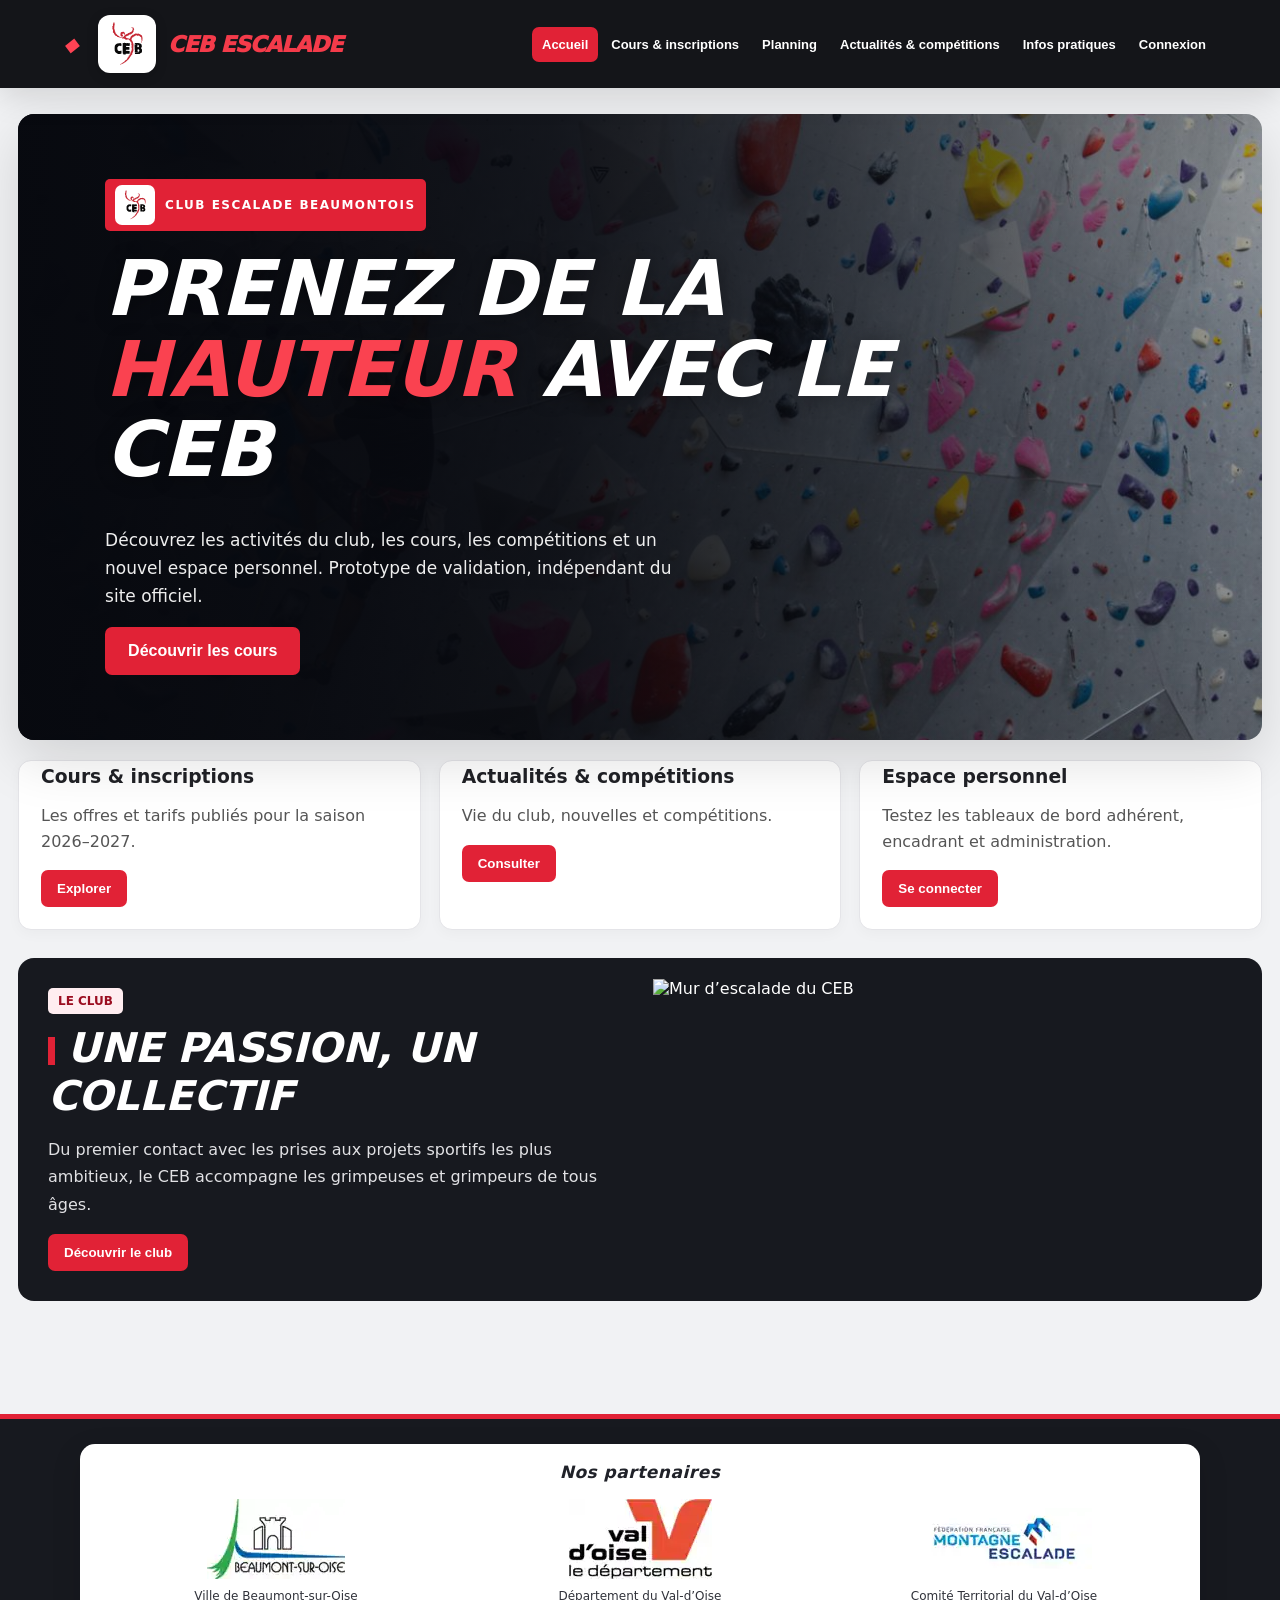
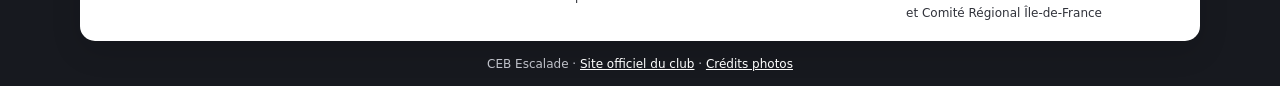
==== index.html @ 86b61305 "Ajouter l'événement vitesse portes ouvertes du 5 décembre aux infos pratiques" ====
<!doctype html><html lang="fr"><head><meta charset="utf-8"><meta name="viewport" content="width=device-width,initial-scale=1"><title>CEB Escalade — Prototype interactif</title><style>
:root{--red:#d51e30;--dark:#15161b;--bg:#f4f4f5}*{box-sizing:border-box}body{margin:0;font:16px system-ui,-apple-system,Arial;color:#202126;background:var(--bg)}header{background:#141519;color:#fff;padding:15px max(18px,5vw);display:flex;align-items:center;justify-content:space-between;gap:15px;flex-wrap:wrap;position:sticky;top:0;z-index:3}.logo{font-size:25px;font-weight:950;font-style:italic}.logo span{color:#f43b4a}nav{display:flex;gap:3px;flex-wrap:wrap}button{cursor:pointer;border:0;background:var(--red);color:white;border-radius:7px;padding:11px 16px;font-weight:700}nav button{background:transparent;font-size:13px;padding:10px}nav button:hover,nav button.on{background:var(--red)}main{max-width:1200px;margin:auto;padding:26px 18px 75px}.page{display:none}.page.on{display:block}.hero{background:linear-gradient(125deg,#101116,#39131b);color:#fff;border-radius:16px;padding:65px 7%}.hero h1{font-size:clamp(36px,6vw,70px);font-style:italic;line-height:1.05;max-width:800px;margin:18px 0}.hero h1 span{color:#fa4250}.hero p{max-width:600px;line-height:1.65}.grid{display:grid;grid-template-columns:repeat(auto-fit,minmax(230px,1fr));gap:18px;margin:20px 0}.card{background:#fff;border-radius:13px;padding:23px;border:1px solid #e4e4e8;box-shadow:0 4px 14px #00000008}.card p{line-height:1.6;color:#555}.card h3{margin:5px 0 10px}h2{font-style:italic;font-size:clamp(27px,4vw,41px)}h2:before{content:"";display:inline-block;width:7px;height:28px;background:var(--red);vertical-align:-3px;margin-right:12px}.tag{display:inline-block;color:#9b0d20;background:#ffedf0;padding:6px 10px;border-radius:5px;font-weight:800;font-size:12px}.muted{color:#666}.notice{padding:15px;background:#fff4df;border-left:4px solid #db9d25;border-radius:5px;margin:15px 0}.layout{display:grid;grid-template-columns:220px 1fr;gap:18px}.side{background:#191a20;color:white;border-radius:12px;padding:18px;display:flex;flex-direction:column;gap:8px}.side button{background:#2c2d35;text-align:left}.side button:hover{background:var(--red)}.stats{display:grid;grid-template-columns:repeat(auto-fit,minmax(150px,1fr));gap:14px}.stats strong{font-size:32px;color:var(--red)}input,select{display:block;width:100%;padding:12px;margin:7px 0 15px;border:1px solid #ccd0d5;border-radius:7px;font:inherit}label{display:block;font-weight:650}.form{max-width:660px}a{color:var(--red)}footer{text-align:center;background:#15161b;color:#ddd;padding:28px}@media(max-width:720px){header{position:static}nav{width:100%;flex-wrap:nowrap;overflow-x:auto}nav button{white-space:nowrap}.layout{grid-template-columns:1fr}.side{flex-direction:row;overflow:auto}.side button{white-space:nowrap}.hero{padding:38px 23px}}</style><link rel="stylesheet" href="styles/planning.css"><style>/* CEB bannière personnalisée fournie par le club */.hero{background-image:linear-gradient(90deg,rgba(7,9,15,.92),rgba(7,9,15,.35)),url("./DD3D0C91-C24D-468C-9713-3EFFDC895E34.jpeg")!important;background-position:center center!important;background-size:cover!important}</style><style id="ceb-photo-identity-2026">
/* Identité photographique validée : photos réelles d'escalade, noir/rouge/blanc */
.hero{background-image:linear-gradient(90deg,rgba(8,9,14,.92),rgba(8,9,14,.20)),url("./DD3D0C91-C24D-468C-9713-3EFFDC895E34.jpeg")!important;background-position:center 46%!important}
#cours,#competition,#agenda,#infos,#connexion,#inscription{position:relative}
#cours::before,#competition::before,#agenda::before,#infos::before,#connexion::before,#inscription::before{content:"";display:block;height:175px;margin:0 0 25px;border-radius:15px;background:linear-gradient(90deg,rgba(8,9,14,.92),rgba(8,9,14,.12)),url("./DD3D0C91-C24D-468C-9713-3EFFDC895E34.jpeg") center 43%/cover;box-shadow:0 8px 22px #0002}
#cours>h2,#competition>h2,#agenda>h2,#infos>h2,#connexion>h2,#inscription>h2{position:absolute;top:37px;left:27px;color:#fff;text-shadow:0 2px 12px #0009;margin:0;z-index:1}
#cours>h2:before,#competition>h2:before,#agenda>h2:before,#infos>h2:before,#connexion>h2:before,#inscription>h2:before{background:#e12236}
.ceb-cover{filter:contrast(1.08) saturate(1.08);object-fit:cover}
#accueil>.grid>.card:nth-child(1) .ceb-cover,#cours .card:nth-child(1) .ceb-cover{object-position:15% 42%}
#accueil>.grid>.card:nth-child(2) .ceb-cover,#cours .card:nth-child(2) .ceb-cover{object-position:55% 30%}
#accueil>.grid>.card:nth-child(3) .ceb-cover,#cours .card:nth-child(3) .ceb-cover{object-position:88% 54%}
#cours .card:nth-child(4) .ceb-cover,#competition .card:nth-child(2) .ceb-cover{object-position:75% 75%}
.ceb-intro img{object-position:35% 40%}
.ceb-photo-strip img:nth-child(1){object-position:10% center}.ceb-photo-strip img:nth-child(2){object-position:55% center}.ceb-photo-strip img:nth-child(3){object-position:95% center}
@media(max-width:720px){#cours::before,#competition::before,#agenda::before,#infos::before,#connexion::before,#inscription::before{height:140px}#cours>h2,#competition>h2,#agenda>h2,#infos>h2,#connexion>h2,#inscription>h2{top:35px;left:15px;font-size:26px}}
</style><meta name="theme-color" content="#d51e30"><meta name="apple-mobile-web-app-capable" content="yes"><meta name="apple-mobile-web-app-status-bar-style" content="black-translucent"><meta name="apple-mobile-web-app-title" content="CEB Escalade"><meta name="mobile-web-app-capable" content="yes"><meta name="application-name" content="CEB Escalade"><link rel="manifest" href="./manifest.webmanifest"><link rel="icon" type="image/svg+xml" href="./assets/ceb-logo-fourni.svg"><link rel="apple-touch-icon" href="./assets/ceb-icon.svg"><style id="ceb-ios-app">body{padding-bottom:env(safe-area-inset-bottom)}header{padding-top:max(15px,env(safe-area-inset-top))}body.ceb-installed header{top:0}@media(max-width:720px){body.ceb-installed header{padding-top:max(12px,env(safe-area-inset-top))}body.ceb-installed nav{scrollbar-width:none}body.ceb-installed main{padding-bottom:max(85px,env(safe-area-inset-bottom))}}.ceb-ios-hint{position:fixed;z-index:50;bottom:max(16px,env(safe-area-inset-bottom));left:14px;right:14px;max-width:450px;margin:auto;background:#15161b;color:#fff;border:1px solid #e12b3e;border-radius:14px;box-shadow:0 12px 40px #0006;padding:14px 44px 14px 16px;font-size:13px;line-height:1.45}.ceb-ios-hint strong{display:block;font-size:15px;margin-bottom:3px}.ceb-ios-hint button{position:absolute;right:8px;top:8px;background:transparent;padding:6px 10px;font-size:18px}</style><link rel="stylesheet" href="./styles/club-cms.css"><style>
/* Frise historique CEB — lisible sur mobile, dans la palette du club */
.ceb-timeline{margin:22px 0 30px;padding:22px 14px;border-radius:18px;background:#fff;border:1px solid #e9e9ed;overflow-x:auto}
.ceb-timeline-track{display:grid;grid-template-columns:repeat(8,minmax(118px,1fr));gap:0;position:relative;min-width:944px;padding:18px 0 8px}
.ceb-timeline-track:before{content:"";position:absolute;top:41px;left:6%;right:6%;height:4px;background:linear-gradient(90deg,#df263d,#f18731,#f0bd24,#448ac8);border-radius:4px}
.ceb-milestone{text-align:center;position:relative;padding:0 8px;min-width:0}
.ceb-dot{display:block;width:48px;height:48px;margin:0 auto 15px;border-radius:50%;background:#df263d;border:11px solid #fff;box-shadow:0 0 0 4px #df263d;position:relative;z-index:1}
.ceb-milestone:nth-child(2) .ceb-dot{background:#f18731;box-shadow:0 0 0 4px #f18731}
.ceb-milestone:nth-child(3) .ceb-dot{background:#999;box-shadow:0 0 0 4px #999}
.ceb-milestone:nth-child(4) .ceb-dot{background:#478dc9;box-shadow:0 0 0 4px #478dc9}
.ceb-milestone:nth-child(5) .ceb-dot{background:#efba20;box-shadow:0 0 0 4px #efba20}
.ceb-milestone:nth-child(6) .ceb-dot{background:#426cbd;box-shadow:0 0 0 4px #426cbd}
.ceb-milestone:nth-child(7) .ceb-dot{background:#70a94b;box-shadow:0 0 0 4px #70a94b}
.ceb-milestone:nth-child(8) .ceb-dot{background:#478dc9;box-shadow:0 0 0 4px #478dc9}
.ceb-milestone strong{display:block;color:#17191f;font-size:17px;font-weight:850;white-space:nowrap}
.ceb-milestone p{font-size:13px;line-height:1.4;margin:7px 0 0;color:#40424a}
@media(max-width:700px){.ceb-timeline{overflow:visible;padding:18px}.ceb-timeline-track{display:block;min-width:0;padding:0 0 0 5px}.ceb-timeline-track:before{top:15px;bottom:15px;left:23px;right:auto;width:3px;height:auto;background:linear-gradient(#df263d,#478dc9)}.ceb-milestone{display:grid;grid-template-columns:48px 1fr;grid-template-rows:auto auto;text-align:left;column-gap:17px;padding:0 0 18px}.ceb-milestone:last-child{padding-bottom:0}.ceb-dot{grid-row:1/3;width:38px;height:38px;margin:3px 0 0 4px;border-width:9px}.ceb-milestone strong{font-size:17px}.ceb-milestone p{font-size:14px;margin:3px 0 0}}
</style><style id="ceb-official-logo">.ceb-brand{display:flex;align-items:center;gap:12px;font-size:22px;min-width:0}.ceb-brand-mark{display:block;width:58px;height:58px;object-fit:contain;background:#fff;border-radius:12px;padding:4px;box-shadow:0 3px 12px #0003}.ceb-brand-name{white-space:nowrap}.ceb-hero-label{display:inline-flex;align-items:center;gap:10px;vertical-align:middle}.ceb-hero-label img{width:40px;height:40px;object-fit:contain;background:#fff;border-radius:7px;padding:3px}@media(max-width:720px){.ceb-brand{font-size:19px;gap:9px}.ceb-brand-mark{width:46px;height:46px;border-radius:9px}.ceb-hero-label{font-size:11px;max-width:100%;white-space:normal}.ceb-hero-label img{width:34px;height:34px;flex:none}}</style><style id="ceb-infos-coordonnees">.ceb-info-top{display:grid;grid-template-columns:repeat(2,minmax(0,1fr));gap:18px;margin:20px 0 28px}.ceb-info-top .card{min-width:0}.ceb-info-top .card p{overflow-wrap:anywhere}@media(max-width:650px){.ceb-info-top{grid-template-columns:1fr;gap:14px}}</style><style id="ceb-partners-css">.ceb-footer{background:#17191f;color:#fff;padding:25px 18px 15px}.ceb-partners{max-width:1120px;margin:auto;background:#fff;color:#202229;border-radius:15px;padding:18px 22px 20px;box-shadow:0 10px 30px #0002}.ceb-partners h2{font-size:17px!important;text-align:center;margin:0 0 17px!important;letter-spacing:.03em}.ceb-partners h2:before{display:none!important}.ceb-partners-grid{display:grid;grid-template-columns:repeat(3,minmax(0,1fr));gap:16px;align-items:start}.ceb-partner{text-align:center;display:flex;flex-direction:column;align-items:center;gap:9px;text-decoration:none;color:#30323a;font-size:12px;line-height:1.4}.ceb-partner>a{display:block;text-decoration:none;width:100%}.ceb-partner-logo{height:80px;max-width:220px;width:100%;display:flex;align-items:center;justify-content:center;gap:6px;margin:auto;background:white}.ceb-beaumont{font-size:12px;font-weight:700;letter-spacing:-.3px;color:#202020}.ceb-beaumont-emblem{font-size:40px;color:#24a64c;border-bottom:6px solid #0060ad}.ceb-valdoise{font-size:24px;font-weight:900;color:#111;letter-spacing:-1.2px}.ceb-valdoise-v{font-size:66px;font-weight:1000;line-height:1;color:#ef4b33}.ceb-valdoise small{display:block;font-size:12px;letter-spacing:0;font-weight:400}.ceb-ffme{color:#17448e;gap:5px}.ceb-ffme-mark{color:#0598d4;font-size:37px}.ceb-ffme small{font-size:8px;display:block;letter-spacing:.3px}.ceb-ffme strong{font-size:16px;display:block;line-height:1.15}.ceb-footer-legal{text-align:center;font-size:12px;color:#bfc1c9;margin:16px 0 0}.ceb-footer-legal a{color:#fff}@media(max-width:620px){.ceb-partners{padding:15px 12px}.ceb-partners-grid{gap:7px}.ceb-partner{font-size:10px}.ceb-partner-logo{height:66px}.ceb-beaumont{font-size:8px;gap:2px}.ceb-beaumont-emblem{font-size:23px}.ceb-valdoise{font-size:13px}.ceb-valdoise-v{font-size:40px}.ceb-valdoise small{font-size:8px}.ceb-ffme-mark{font-size:21px}.ceb-ffme small{font-size:5px}.ceb-ffme strong{font-size:10px}}</style></head><body>
<header><div class="logo ceb-brand"><img src="./assets/ceb-logo-fourni.svg" alt="Logo officiel du Club Escalade Beaumontois" class="ceb-brand-mark" loading="eager"><span class="ceb-brand-name"><span>CEB</span> ESCALADE</span></div><nav><button data-go="accueil">Accueil</button><button data-go="cours">Cours & inscriptions</button><button data-go="planning">Planning</button><button data-go="agenda">Actualités & compétitions</button><button data-go="infos">Infos pratiques</button><button data-go="connexion">Connexion</button></nav></header><main>
<section id="accueil" class="page"><div class="hero"><span class="tag ceb-hero-label"><img src="./assets/ceb-logo-fourni.svg" alt="" aria-hidden="true"> CLUB ESCALADE BEAUMONTOIS</span><h1>PRENEZ DE LA <span>HAUTEUR</span> AVEC LE CEB</h1><p>Découvrez les activités du club, les cours, les compétitions et un nouvel espace personnel. Prototype de validation, indépendant du site officiel.</p><button data-go="cours">Découvrir les cours</button></div><div class="grid"><article class="card"><h3>Cours & inscriptions</h3><p>Les offres et tarifs publiés pour la saison 2026–2027.</p><button data-go="cours">Explorer</button></article><article class="card"><h3>Actualités & compétitions</h3><p>Vie du club, nouvelles et compétitions.</p><button data-go="agenda">Consulter</button></article><article class="card"><h3>Espace personnel</h3><p>Testez les tableaux de bord adhérent, encadrant et administration.</p><button data-go="connexion">Se connecter</button></article></div></section>
<section id="cours" class="page"><h2>COURS & INSCRIPTIONS</h2><p class="muted">Tarifs indicatifs publiés pour 2026–2027, à vérifier auprès du CEB avant toute inscription.</p><div class="grid"><article class="card"><span class="tag">ADULTES</span><h3>Cours adultes</h3><h2>185 €</h2><button data-go="inscription">Tester l'inscription</button></article><article class="card"><span class="tag">JEUNES</span><h3>7 à 13 ans</h3><h2>240 €</h2><button data-go="inscription">Tester l'inscription</button></article><article class="card"><span class="tag">ADOS</span><h3>14 à 18 ans</h3><h2>250 €</h2><button data-go="inscription">Tester l'inscription</button></article><article class="card"><span class="tag">AUTRES GROUPES</span><h3>Baby / para-escalade</h3><h2>250 €</h2><p>Compétition : 250 € ou 350 € selon la formule.</p><button data-go="inscription">Tester l'inscription</button></article></div><div class="notice">Aucune disponibilité n'est garantie par ce prototype. Vérifiez les groupes complets et créneaux sur le site officiel.</div><button data-go="planning">Consulter tous les horaires</button></section>
<section id="agenda" class="page"><h2>ACTUALITÉS & COMPÉTITIONS</h2><div class="grid"><article class="card"><span class="tag">SITE OFFICIEL</span><h3>Actualités du CEB</h3><p>Retrouvez les publications à jour sur le site du club.</p><a href="https://www.ceb-escalade.fr/" target="_blank" rel="noopener">Consulter les actualités</a></article></div></section>
<section id="infos" class="page"><h2>INFORMATIONS PRATIQUES</h2><div class="ceb-info-top"><article class="card"><h3>Gymnase Henri Michel</h3><p>9 avenue de la Division Leclerc<br>95260 Beaumont-sur-Oise</p><a href="https://www.google.com/maps/search/?api=1&query=9+avenue+de+la+Division+Leclerc+95260+Beaumont-sur-Oise" target="_blank" rel="noopener">Voir l'itinéraire</a></article><article class="card"><h3>Contact général du club</h3><p><a href="mailto:ceb.escalade@gmail.com">ceb.escalade@gmail.com</a></p><p><a href="tel:+33617466491">06 17 46 64 91</a></p></article></div><section id="ceb-evenement-vitesse-2026" aria-labelledby="ceb-evenement-vitesse-titre"><h2 id="ceb-evenement-vitesse-titre">PROCHAIN ÉVÉNEMENT</h2><article class="card" style="border-left:5px solid #df263d"><span class="tag">5 DÉCEMBRE 2026</span><h3>Vitesse — Portes ouvertes</h3><p>Retrouvez l'annonce du club pour les informations et modalités de cette journée consacrée à la vitesse.</p><a href="https://www.ceb-escalade.fr/2026/11/16/5-dec-vitesse-porte-ouvertes/" target="_blank" rel="noopener">Consulter l'événement sur le site officiel du CEB</a></article></section><section id="ceb-histoire" aria-labelledby="ceb-histoire-title"><h2 id="ceb-histoire-title">HISTORIQUE DU CLUB</h2><div class="ceb-timeline" aria-label="Dates clés de l'histoire du CEB"><div class="ceb-timeline-track">
<div class="ceb-milestone"><span class="ceb-dot"></span><strong>1989</strong><p>Création du club</p></div>
<div class="ceb-milestone"><span class="ceb-dot"></span><strong>2023</strong><p>Création d'un créneau para-escalade</p></div>
<div class="ceb-milestone"><span class="ceb-dot"></span><strong>2024</strong><p>Plus de 300 adhérents</p></div>
<div class="ceb-milestone"><span class="ceb-dot"></span><strong>2024</strong><p>Label Ambition Performance (FFME)</p></div>
<div class="ceb-milestone"><span class="ceb-dot"></span><strong>2025</strong><p>Label Club formateur Val-d'Oise</p></div>
<div class="ceb-milestone"><span class="ceb-dot"></span><strong>2026</strong><p>4<sup>e</sup> club de France</p></div>
<div class="ceb-milestone"><span class="ceb-dot"></span><strong>2026–2027</strong><p>1<sup>er</sup> sportif de haut niveau</p></div>
<div class="ceb-milestone"><span class="ceb-dot"></span><strong>2026–2027</strong><p>Premier athlète international</p></div>
</div></div><div class="card"><p>Le Club Escalade Beaumontois (CEB) a développé progressivement ses installations et ses activités au gymnase Henri Michel, à Beaumont-sur-Oise.</p><div class="grid"><article><h3>Évolution des installations</h3><p>Le club a enrichi sa structure avec un mur de difficulté, un secteur de bloc et un mur de vitesse. Des modules et des équipements d'entraînement, notamment une poutre et un pan Güllich, sont venus compléter les installations.</p></article><article><h3>Développement des cours</h3><p>De nouveaux cours et créneaux ont été créés, notamment le mercredi et le samedi, pour diversifier l'accueil des jeunes et des adultes.</p></article><article><h3>La compétition</h3><p>Le développement des créneaux d'entraînement a accompagné la pratique compétitive, notamment chez les jeunes.</p></article></div><p><a href="https://www.ceb-escalade.fr/presentation/" target="_blank" rel="noopener">Découvrir l'historique détaillé sur le site officiel du CEB</a></p></div></section></section>

<section id="planning" class="page">
  <div class="planning-hero">
    <div class="planning-kicker">Le club • Saison 2026–2027</div>
    <h2>LE PLANNING DU CEB</h2>
    <p>Retrouvez les cours enfants, adolescents et adultes, les entraînements compétition, la para-escalade et les créneaux d’accès libre.</p>
    <div class="planning-meta"><span>7 septembre 2026 → 27 juin 2027</span><span>7 jours sur 7 selon créneaux</span><span>Horaires sous réserve de confirmation</span></div>
  </div>
  <h3 class="planning-week-heading">Vue hebdomadaire</h3>
  <div class="planning-toolbar">
    <div><p class="planning-filter-title" id="planning-types-title">Choisir une activité</p><div class="planning-chips" id="planning-types" role="group" aria-labelledby="planning-types-title"></div></div>
  </div>
  <p class="planning-summary" id="planning-count" role="status">Chargement des horaires…</p>
  <div class="planning-scroller"><div id="planning-grid" class="planning-grid" aria-label="Planning hebdomadaire"></div></div>
  <div class="planning-note" id="planning-important"><p>Chargement des informations pratiques…</p></div>
</section>
<section id="inscription" class="page"><h2>INSCRIPTION EN LIGNE — DÉMO</h2><div class="notice">Simulation seulement : aucune inscription ni paiement n'est transmis au club.</div><form id="form" class="card form"><label>Formule<select required><option value="">Choisir une formule</option><option>Adultes</option><option>Jeunes 7–13 ans</option><option>Ados 14–18 ans</option><option>Baby / para-escalade</option><option>Compétition</option></select></label><label>Prénom<input required placeholder="Prénom de démonstration"></label><label>Nom<input required placeholder="Nom de démonstration"></label><label>E-mail<input type="email" required placeholder="exemple@domaine.fr"></label><label><input type="checkbox" required style="display:inline;width:auto"> Je comprends que cette inscription est fictive.</label><button type="submit">Valider la simulation</button><p id="formresult" role="status"></p></form></section>
<section id="connexion" class="page"><h2>CONNEXION — DÉMONSTRATION</h2><div class="card form"><p>Choisissez un profil pour accéder à son tableau de bord fictif. Aucun mot de passe réel n'est requis.</p><label>Profil<select id="role"><option value="adherent">Adhérent</option><option value="encadrant">Encadrant</option><option value="admin">Administration / bureau</option></select></label><button id="login">Ouvrir mon espace</button></div></section>
<section id="adherent" class="page"><h2>ESPACE ADHÉRENT</h2><div class="layout"><aside class="side"><button data-go="adherent">Tableau de bord</button><button data-go="cours">Mes cours</button><button data-go="agenda">Agenda</button><button data-go="connexion">Changer de profil</button></aside><div><div class="notice">Compte fictif — aucun dossier réel.</div><div class="stats"><div class="card"><p>Statut</p><strong>Démo</strong></div><div class="card"><p>Prochaine séance</p><strong>—</strong></div></div><div class="card"><h3>Mes informations</h3><p>Le futur espace adhérent présentera les cours, documents, notifications et inscriptions après intégration d'un système sécurisé.</p></div></div></div></section>
<section id="encadrant" class="page"><h2>ESPACE ENCADRANT</h2><div class="layout"><aside class="side"><button data-go="encadrant">Vue d'ensemble</button><button data-go="cours">Groupes</button><button data-go="agenda">Agenda</button><button data-go="connexion">Changer de profil</button></aside><div class="card"><h3>Suivi pédagogique</h3><p>Tableau de bord de démonstration : gestion des groupes, séances, présences et communications à connecter ultérieurement.</p></div></div></section>
<section id="admin" class="page"><h2>ADMINISTRATION</h2><div class="layout"><aside class="side"><button data-go="admin">Vue d'ensemble</button><button data-go="inscription">Inscriptions</button><button data-go="agenda">Agenda</button><button data-go="connexion">Changer de profil</button></aside><div><div class="notice">Données fictives : aucune information personnelle réelle.</div><div class="stats"><div class="card"><p>Adhérents réels</p><strong>—</strong></div><div class="card"><p>Inscriptions réelles</p><strong>—</strong></div><div class="card"><p>Événements démo</p><strong id="count">0</strong></div></div><div class="card"><h3>Gestion du club</h3><p>Gérez les articles, événements, tarifs, créneaux et contacts depuis les formulaires dédiés ci-dessous.</p></div><div id="ceb-cms-admin"></div><div id="planning-admin-preview" class="card planning-admin-panel"><h3>Répartition des groupes</h3><p>Chargement des groupes de démonstration…</p></div></div></div></section>
</main><footer class="ceb-footer"><div class="ceb-partners" aria-label="Partenaires"><h2>Nos partenaires</h2><div class="ceb-partners-grid"><a class="ceb-partner" href="https://www.beaumontsuroise.fr/" target="_blank" rel="noopener"><div class="ceb-partner-logo"><img alt="Logo de la Ville de Beaumont-sur-Oise" src="[data-uri]" loading="lazy" style="max-width:100%;max-height:100%;object-fit:contain"></div><span>Ville de Beaumont-sur-Oise</span></a><a class="ceb-partner" href="https://www.valdoise.fr/" target="_blank" rel="noopener"><div class="ceb-partner-logo"><img alt="Logo du Département du Val-d’Oise" src="[data-uri]" loading="lazy" style="max-width:100%;max-height:100%;object-fit:contain"></div><span>Département du Val-d’Oise</span></a><div class="ceb-partner"><a href="https://www.ffme.fr/" target="_blank" rel="noopener" aria-label="Fédération française de la montagne et de l'escalade"><div class="ceb-partner-logo"><img alt="Logo de la Fédération française de la montagne et de l’escalade" src="[data-uri]" loading="lazy" style="max-width:100%;max-height:100%;object-fit:contain"></div></a><span>Comité Territorial du Val-d’Oise<br>et Comité Régional Île-de-France</span></div></div></div><p class="ceb-footer-legal">CEB Escalade · <a href="https://www.ceb-escalade.fr/" target="_blank" rel="noopener">Site officiel du club</a> · <a href="./credits.html">Crédits photos</a></p></footer>
<script>let items=[];function go(id){if(id==='competition')id='agenda';if(id==='admin'){window.location.href='https://grimpepilot-v3.onrender.com/club/admin';return}document.querySelectorAll('.page').forEach(e=>e.classList.toggle('on',e.id===id));document.querySelectorAll('nav button').forEach(e=>e.classList.toggle('on',e.dataset.go===id));location.hash=id;window.scrollTo(0,0)}document.addEventListener('click',e=>{let b=e.target.closest('[data-go]');if(b)go(b.dataset.go)});document.getElementById('login').onclick=()=>go(document.getElementById('role').value);document.getElementById('form').onsubmit=e=>{e.preventDefault();document.getElementById('formresult').textContent='Simulation validée : aucune donnée transmise au CEB.';e.target.reset()};go(document.getElementById(location.hash.slice(1))?location.hash.slice(1):'accueil')</script><style>
.demo-tabs{display:flex;gap:8px;flex-wrap:wrap;margin:12px 0}.demo-tabs button{background:#272a33}.demo-tabs button.selected{background:#d51e30}.demo-table{width:100%;border-collapse:collapse;background:white;font-size:14px}.demo-table th,.demo-table td{text-align:left;padding:11px;border-bottom:1px solid #eee}.demo-table-wrap{overflow-x:auto}.demo-pill{display:inline-block;background:#ffe9ec;color:#a41123;padding:3px 7px;border-radius:6px;font-size:12px;font-weight:700}.demo-news{display:grid;grid-template-columns:repeat(auto-fit,minmax(230px,1fr));gap:15px;margin:20px 0}.demo-news .card{border-top:4px solid #d51e30}.demo-search{width:100%;max-width:460px}.demo-badge{background:#fff0d7;color:#7e4800;padding:4px 9px;border-radius:5px;font-size:12px;font-weight:800}
</style>
<script>
(async function(){
 const el=document.getElementById('admin');const agenda=document.getElementById('agenda');
 try{
  const res=await fetch('./data/demo.json',{cache:'no-store'});if(!res.ok)throw Error('Fichier démo indisponible');
  const d=await res.json();const members=d.adherents;let filter='Tous',query='';
  const panel=document.createElement('div');panel.className='card';panel.innerHTML='<h3>Gestion des adhérents <span class="demo-badge">DONNÉES FICTIVES</span></h3><p>20 adultes et 25 jeunes · aperçu de gestion sans base de données.</p><div class="stats"><div class="card"><p>Adultes</p><strong>20</strong></div><div class="card"><p>Enfants / adolescents</p><strong>25</strong></div><div class="card"><p>Total fictif</p><strong>45</strong></div></div><div class="demo-tabs" id="demo-filters"><button data-filter="Tous" class="selected">Tous</button><button data-filter="Adulte">Adultes</button><button data-filter="Jeune">Enfants / ados</button></div><label>Rechercher un adhérent<input id="demo-search" class="demo-search" placeholder="Nom, prénom, groupe ou identifiant"></label><p id="demo-total"></p><div class="demo-table-wrap"><table class="demo-table"><thead><tr><th>ID</th><th>Nom</th><th>Âge</th><th>Groupe</th><th>Statut</th></tr></thead><tbody id="demo-rows"></tbody></table></div>';
  el.appendChild(panel);
  const tbody=panel.querySelector('#demo-rows');
  function render(){const found=members.filter(m=>(filter==='Tous'||m.type===filter)&&[m.id,m.nom,m.prenom,m.groupe].join(' ').toLocaleLowerCase('fr').includes(query));tbody.replaceChildren();for(const m of found){const tr=document.createElement('tr');for(const v of [m.id,m.prenom+' '+m.nom,m.age+' ans',m.groupe,m.statut]){const td=document.createElement('td');td.textContent=v;tr.appendChild(td)}tbody.appendChild(tr)}panel.querySelector('#demo-total').textContent=found.length+' adhérent(s) fictif(s) affiché(s)';}
  panel.querySelector('#demo-filters').addEventListener('click',e=>{const b=e.target.closest('[data-filter]');if(!b)return;filter=b.dataset.filter;panel.querySelectorAll('[data-filter]').forEach(x=>x.classList.toggle('selected',x===b));render()});
  panel.querySelector('#demo-search').addEventListener('input',e=>{query=e.target.value.toLocaleLowerCase('fr');render()});render();
  const heading=document.createElement('h3');heading.textContent='À la une en Île-de-France — FFME';agenda.appendChild(heading);
  const news=document.createElement('div');news.className='demo-news';agenda.appendChild(news);
  for(const a of d.articles){const card=document.createElement('article');card.className='card';const tag=document.createElement('span');tag.className='demo-pill';tag.textContent=a.statut;const title=document.createElement('h3');title.textContent=a.titre;const place=document.createElement('p');place.textContent=a.lieu+' · '+a.date;const desc=document.createElement('p');desc.textContent=a.resume;const link=document.createElement('a');link.href=a.url;link.target='_blank';link.rel='noopener noreferrer';link.textContent='Lire la source FFME';card.append(tag,title,place,desc,link);news.appendChild(card)}
 }catch(e){console.error('Chargement des données de démonstration :',e)}
})();
</script><script src="scripts/planning.js" defer></script><style id="ceb-visual-demo">
:root{--red:#e12236;--dark:#101116;--bg:#f1f2f4}
body{background:#f1f2f4}header{box-shadow:0 8px 32px #0002}.logo{letter-spacing:-.8px}.logo:before{content:"◆";font-size:18px;margin-right:9px;color:#ff4354}
main{max-width:1320px}.hero{min-height:510px;display:flex;flex-direction:column;align-items:flex-start;justify-content:center;position:relative;isolation:isolate;overflow:hidden;background:#15161b url("./DD3D0C91-C24D-468C-9713-3EFFDC895E34.jpeg") center 48%/cover no-repeat;box-shadow:0 20px 55px #0002}
.hero:before{content:"";position:absolute;inset:0;background:linear-gradient(90deg,rgba(7,9,15,.96) 0%,rgba(7,9,15,.83) 43%,rgba(7,9,15,.20) 100%);z-index:-1}.hero h1{font-size:clamp(40px,6vw,78px);text-shadow:0 2px 20px #0005}.hero .tag{background:#e12236;color:white;letter-spacing:1.5px}.hero p{font-size:17px;color:#eee}.hero button{font-size:16px;padding:15px 23px}
.card{overflow:hidden;transition:transform .2s ease,box-shadow .2s ease}.card:hover{transform:translateY(-3px);box-shadow:0 13px 30px #00000014}
#accueil>.grid>.card{padding:0 0 22px}#accueil>.grid>.card>h3,#accueil>.grid>.card>p,#accueil>.grid>.card>button{margin-left:22px;margin-right:22px}
.ceb-cover{width:100%;height:180px;object-fit:cover;display:block;background:#24252b}.ceb-cover.course{height:155px;margin-bottom:18px;border-radius:9px}.ceb-cover.news{height:155px;margin:-23px -23px 18px;width:calc(100% + 46px)}.ceb-cover.comp{height:180px;margin:-23px -23px 18px;width:calc(100% + 46px)}
#cours .grid>.card{padding:17px}#cours .grid>.card .tag{margin-top:2px}#cours .grid>.card h2{font-size:30px}#cours .grid>.card h2:before{display:none}
#competition>.grid>.card{min-height:260px}.demo-news .card{padding:23px}.demo-news .card:hover{transform:translateY(-3px)}
.ceb-intro{display:grid;grid-template-columns:1fr 1fr;gap:26px;align-items:center;margin:28px 0 38px;background:#17191f;color:white;border-radius:16px;overflow:hidden}.ceb-intro img{width:100%;height:300px;object-fit:cover}.ceb-intro>div{padding:30px}.ceb-intro h2{margin:10px 0}.ceb-intro p{line-height:1.7;color:#e1e1e4}
.ceb-photo-strip{display:grid;grid-template-columns:repeat(3,1fr);gap:12px;margin:22px 0}.ceb-photo-strip img{width:100%;height:180px;object-fit:cover;border-radius:10px}
#admin .stats>.card,#adherent .card,#encadrant .card{border-top:3px solid var(--red)}
footer{border-top:5px solid #e12236}
@media(max-width:720px){.hero{min-height:490px;background-position:60% center}.hero:before{background:linear-gradient(90deg,#080a0ee8,#080a0e77)}.ceb-intro{grid-template-columns:1fr}.ceb-intro img{height:220px;order:-1}.ceb-photo-strip img{height:105px}.ceb-cover{height:150px}}
</style>
<script id="ceb-visual-demo-js">
(function(){
const photo={"baby":"https://commons.wikimedia.org/wiki/Special:FilePath/Indoor%20Climbing%20Kid.jpg?width=960","young":"https://commons.wikimedia.org/wiki/Special:FilePath/Child%20climbs%20a%20blue%20indoor%20climbing%20wall%20at%20a%20sport%20center.jpg?width=960","adult":"https://commons.wikimedia.org/wiki/Special:FilePath/Man%20climbs%20a%20vertical%20wall%20using%20ropes%20at%20an%20indoor%20climbing%20gym.jpg?width=960","team":"https://commons.wikimedia.org/wiki/Special:FilePath/Climber%20practices%20on%20indoor%20wall%20while%20another%20person%20observes%20and%20supports.jpg?width=960","podium":"https://commons.wikimedia.org/wiki/Special:FilePath/European%20Championships%20Munich%202022%20-%20Sport%20climbing%20-%20Lead%20W%20Final%20-%20podium%20-%2011.jpg?width=960","wall":"https://commons.wikimedia.org/wiki/Special:FilePath/Prasads%20climbing%20wall.jpg?width=960","event":"https://commons.wikimedia.org/wiki/Special:FilePath/Kid%20climbs%20a%20rock%20wall%20during%20a%20sports%20event.jpg?width=960","equipment":"https://commons.wikimedia.org/wiki/Special:FilePath/Climber%20prepares%20with%20gear%20at%20indoor%20rock%20climbing%20center%20in%20the%20evening%20for%20an%20exciting%20climbing%20session.jpg?width=960","safety":"https://commons.wikimedia.org/wiki/Special:FilePath/Climber%20uses%20ropes%20to%20descend%20at%20indoor%20rock%20climbing%20gym.jpg?width=960"};
function cover(parent,url,alt,cls){if(!parent)return;const img=document.createElement("img");img.className="ceb-cover "+(cls||"");img.src=url;img.alt=alt;img.loading="lazy";img.onerror=function(){this.style.display="none"};parent.insertBefore(img,parent.firstChild)}
document.querySelectorAll("#accueil>.grid>.card").forEach((c,i)=>cover(c,[photo.young,photo.event,photo.equipment][i],["Mur d'escalade — visuel de démonstration","Grimpeur — visuel de démonstration","Escalade au CEB"][i]));
document.querySelectorAll("#cours .grid>.card").forEach((c,i)=>cover(c,[photo.baby,photo.young,photo.adult,photo.team][i],"Illustration du cours — visuel de démonstration","course"));
document.querySelectorAll("#competition>.grid>.card").forEach((c,i)=>cover(c,[photo.podium,photo.team,photo.adult][i%3],"Compétition — visuel de démonstration","comp"));
const home=document.getElementById("accueil");if(home){const section=document.createElement("section");section.className="ceb-intro";section.innerHTML='<div><span class="tag">LE CLUB</span><h2>UNE PASSION, UN COLLECTIF</h2><p>Du premier contact avec les prises aux projets sportifs les plus ambitieux, le CEB accompagne les grimpeuses et grimpeurs de tous âges.</p><button data-go="infos">Découvrir le club</button></div><img loading="lazy" alt="Mur d’escalade du CEB" src="'+photo.team+'">';home.appendChild(section)}
const infos=document.getElementById("infos");if(infos){const strip=document.createElement("div");strip.className="ceb-photo-strip";for(const [url,alt] of [[photo.wall,"Mur d’escalade"],[photo.safety,"Sécurité en escalade"],[photo.equipment,"Matériel d’escalade"]]){const img=document.createElement("img");img.src=url;img.loading="lazy";img.alt=alt;strip.appendChild(img)}infos.appendChild(strip)}
function news(){document.querySelectorAll(".demo-news .card").forEach((c,i)=>{if(!c.querySelector(".ceb-cover"))cover(c,[photo.event,photo.team,photo.podium][i%3],"Illustration d'actualité — visuel de démonstration","news")})}
const target=document.getElementById("agenda");if(target){new MutationObserver(news).observe(target,{childList:true,subtree:true});news()}
})();
</script><script id="ceb-ios-install">(function(){if('serviceWorker' in navigator){window.addEventListener('load',()=>navigator.serviceWorker.register('./sw.js').catch(()=>{}))}const standalone=window.matchMedia('(display-mode: standalone)').matches||navigator.standalone===true;if(standalone)document.body.classList.add('ceb-installed');const ios=/iPad|iPhone|iPod/.test(navigator.userAgent)||(navigator.platform==='MacIntel'&&navigator.maxTouchPoints>1);if(!ios||standalone||sessionStorage.getItem('ceb-ios-dismissed'))return;const hint=document.createElement('aside');hint.className='ceb-ios-hint';hint.setAttribute('role','note');hint.innerHTML='<strong>Installer CEB Escalade sur iPhone</strong>Dans Safari, touchez <b>Partager</b>, puis <b>Sur l’écran d’accueil</b> et <b>Ajouter</b>.<button aria-label="Fermer cette aide">×</button>';hint.querySelector('button').addEventListener('click',()=>{sessionStorage.setItem('ceb-ios-dismissed','1');hint.remove()});document.body.appendChild(hint)})();</script><script defer src="./scripts/club-cms.js"></script></body></html>
---- styles/planning.css ----
/* Planning CEB 2026-2027 — présentation responsive et accessible */
.planning-hero{position:relative;overflow:hidden;background:linear-gradient(120deg,#15161b 8%,#3c151d 100%);color:#fff;border-radius:17px;padding:31px clamp(20px,4vw,42px);margin:0 0 20px}
.planning-hero:after{content:"";position:absolute;width:170px;height:170px;border:28px solid #d51e3055;border-radius:50%;right:-65px;top:-75px;pointer-events:none}
.planning-hero h2{color:#fff;margin:9px 0 8px;font-size:clamp(26px,3.5vw,39px)}
.planning-hero h2:before{display:none}
.planning-hero p{max-width:760px;color:#f2e9eb;line-height:1.6;margin:9px 0}
.planning-kicker{font-size:12px;letter-spacing:.13em;font-weight:900;color:#ff7a87;text-transform:uppercase}
.planning-meta{display:flex;gap:8px;flex-wrap:wrap;margin:18px 0 0}
.planning-meta span{background:#ffffff1b;border:1px solid #ffffff33;border-radius:99px;padding:7px 12px;font-size:12px;font-weight:800}
.planning-toolbar{display:grid;grid-template-columns:1fr;gap:13px;background:#fff;border:1px solid #e6e6ea;border-radius:13px;padding:18px;margin:18px 0}
.planning-filter-title{font-weight:850;margin:0 0 10px;color:#333;font-size:13px}
.planning-chips{display:flex;flex-wrap:wrap;gap:7px}
.planning-chip{background:#f5f5f7;border:1px solid #e2e2e6;color:#26272a;border-radius:999px;padding:8px 13px;font-size:13px;font-weight:800}
.planning-chip:hover{background:#ffe4e7}
.planning-chip[aria-pressed="true"]{background:#d51e30;color:white;border-color:#d51e30}
.planning-summary{font-size:13px;color:#666;margin:12px 0}
.planning-scroller{overflow-x:auto;padding-bottom:10px}
.planning-grid{display:grid;grid-template-columns:repeat(7,minmax(151px,1fr));gap:9px;align-items:start;min-width:1080px}
.planning-day{background:#fff;border:1px solid #e6e6e9;border-radius:13px;min-height:130px;overflow:hidden;box-shadow:0 2px 12px #00000008}
.planning-day-header{display:flex;justify-content:space-between;align-items:baseline;padding:12px 12px;background:#24252c;color:#fff;font-size:15px;font-weight:900}
.planning-day-header small{color:#d2d2d9;font-weight:600;font-size:11px}
.planning-slot-list{display:grid;gap:8px;padding:9px}
.planning-slot{position:relative;border:1px solid #e5e5e8;border-left:4px solid #d51e30;border-radius:9px;padding:10px 9px;background:#fff;min-height:86px}
.planning-slot--jeunes{border-left-color:#d04b63;background:#fff8f9}
.planning-slot--adultes{border-left-color:#7e3d53;background:#faf5f8}
.planning-slot--competition{border-left-color:#b41427;background:#fff1f3}
.planning-slot--para{border-left-color:#74717c;background:#f7f7fa}
.planning-slot--libre{border-left-color:#494b54;background:#f8f8f9}
.planning-time{font-size:13px;font-weight:900;color:#16171b;display:block;margin-bottom:6px;white-space:nowrap;font-variant-numeric:tabular-nums}
.planning-slot h3{font-size:13px;line-height:1.28;margin:0 0 6px;color:#24242b}
.planning-type{font-size:10px;text-transform:uppercase;letter-spacing:.05em;font-weight:900;color:#7a4650;margin:0 0 6px}
.planning-slot p{font-size:11px;line-height:1.45;margin:4px 0;color:#56565f}
.planning-condition{padding:6px;border-radius:5px;background:#f8eadf;color:#69411b!important}
.planning-empty{font-size:12px;color:#86868b;padding:10px}
.planning-note{margin:20px 0;background:#fff;padding:18px 21px;border-radius:12px;border:1px solid #e5e5e8}
.planning-note h3{margin:2px 0 8px;font-size:17px}
.planning-note ul{padding-left:19px;color:#4d4d55;line-height:1.65;margin:8px 0}
.planning-note li{margin:6px 0}
.planning-verify{border-left:4px solid #a75e20;background:#fff9ed}
.planning-verify h3{color:#8b521f}
.planning-admin-panel{margin-top:18px}
.planning-demo-figures{display:flex;flex-wrap:wrap;gap:10px;margin:15px 0}
.planning-demo-figure{background:#fafafa;border:1px solid #eee;padding:10px 14px;border-radius:8px;min-width:130px;flex:1}
.planning-demo-figure strong{display:block;font-size:25px;color:#d51e30}
.planning-demo-figure span{font-size:12px;color:#555}
@media(max-width:760px){
 .planning-toolbar{padding:14px}
 .planning-hero{padding:24px 19px}
 .planning-scroller{overflow:visible}
 .planning-grid{grid-template-columns:1fr;min-width:0;gap:12px}
 .planning-day{min-height:0}
 .planning-day-header{padding:11px 14px}
 .planning-slot-list{grid-template-columns:repeat(auto-fit,minmax(230px,1fr));gap:9px}
 .planning-slot{min-height:0;padding:12px 13px}
 .planning-time{font-size:15px}
 .planning-slot h3{font-size:15px}
 .planning-slot p{font-size:13px}
}
@media(prefers-reduced-motion:no-preference){.planning-chip{transition:background .15s,color .15s}}
---- styles/club-cms.css ----
.ceb-cms{background:#fff;border:1px solid #e0e0e5;border-top:5px solid #d51e30;border-radius:13px;padding:22px;margin:20px 0}.ceb-cms-warning{background:#fff2da;border-left:4px solid #dca122;padding:12px;border-radius:6px;font-size:13px;line-height:1.5}.ceb-cms-tabs,.ceb-cms-actions{display:flex;flex-wrap:wrap;gap:8px;margin:15px 0}.ceb-cms-tabs button{background:#282b32;font-size:13px}.ceb-cms-tabs button.active{background:#d51e30}.ceb-cms-actions button{font-size:13px}.ceb-cms-actions button:not(:first-child){background:#34363e}.ceb-cms form{padding:17px;background:#f5f5f7;border-radius:10px}.ceb-cms form label{margin-bottom:10px}.ceb-cms form textarea{display:block;width:100%;font:inherit;padding:12px;margin:7px 0 15px;border:1px solid #ccd0d5;border-radius:7px}.ceb-cms-item{display:flex;justify-content:space-between;align-items:center;gap:12px;border-bottom:1px solid #e7e7ea;padding:13px 0}.ceb-cms-item small{display:block;color:#666;margin-top:4px}.ceb-cms-item button{padding:8px;font-size:12px;margin:3px}.ceb-cms-item button:last-child{background:#393b42}.ceb-public-grid{display:grid;grid-template-columns:repeat(auto-fit,minmax(230px,1fr));gap:15px;margin:20px 0}.ceb-preserve{white-space:pre-wrap;overflow-wrap:anywhere}.ceb-article-image{display:block;width:100%;height:175px;object-fit:cover;border-radius:8px}.ceb-map iframe{width:100%;height:320px;border:0;border-radius:13px}.ceb-week{display:grid;grid-template-columns:repeat(7,minmax(150px,1fr));gap:9px;overflow-x:auto;margin:15px 0 25px}.ceb-week-day{min-width:150px;background:#fff;border:1px solid #e1e1e6;border-radius:9px;padding:8px}.ceb-week-day h4{text-align:center;margin:7px 0 12px;text-transform:capitalize}.ceb-week-slot{display:flex;flex-direction:column;gap:4px;background:#f1f1f4;border-left:4px solid #d51e30;border-radius:5px;margin:6px 0;padding:8px;font-size:12px}.ceb-week-slot strong{font-size:12px}.ceb-week-slot small{color:#555}.ceb-type-jeunes{border-color:#e69d00}.ceb-type-adultes{border-color:#3477c7}.ceb-type-competition{border-color:#d51e30}.ceb-type-para{border-color:#7a55c5}.ceb-type-libre{border-color:#23936e}@media(max-width:800px){.ceb-week{grid-template-columns:repeat(7,165px);overflow-x:auto}.ceb-cms-item{align-items:flex-start;flex-direction:column}.ceb-cms{padding:14px}.ceb-cms-tabs button{flex:1 1 40%}}
/* Fiches responsables CEB */
.ceb-contact-grid{display:grid;grid-template-columns:repeat(auto-fit,minmax(min(100%,265px),1fr));gap:14px;margin:16px 0 28px}.ceb-contact-card{padding:18px!important;min-width:0}.ceb-contact-top{display:flex;align-items:center;gap:14px}.ceb-contact-photo,.ceb-contact-avatar{width:68px;height:68px;min-width:68px;border-radius:50%;object-fit:cover;object-position:center;background:#e7e8ec;border:2px solid #f2f2f5}.ceb-contact-avatar{display:flex;align-items:center;justify-content:center;font-size:19px;font-weight:800;color:#b21e31}.ceb-contact-avatar[hidden]{display:none}.ceb-contact-role{font-size:12px;letter-spacing:.02em;text-transform:uppercase;color:#b11e30;font-weight:800}.ceb-contact-card h3{font-size:18px;line-height:1.25;margin:6px 0}.ceb-contact-card p{overflow-wrap:anywhere}.ceb-contact-general{padding:18px;background:white;border-radius:12px;overflow-wrap:anywhere}
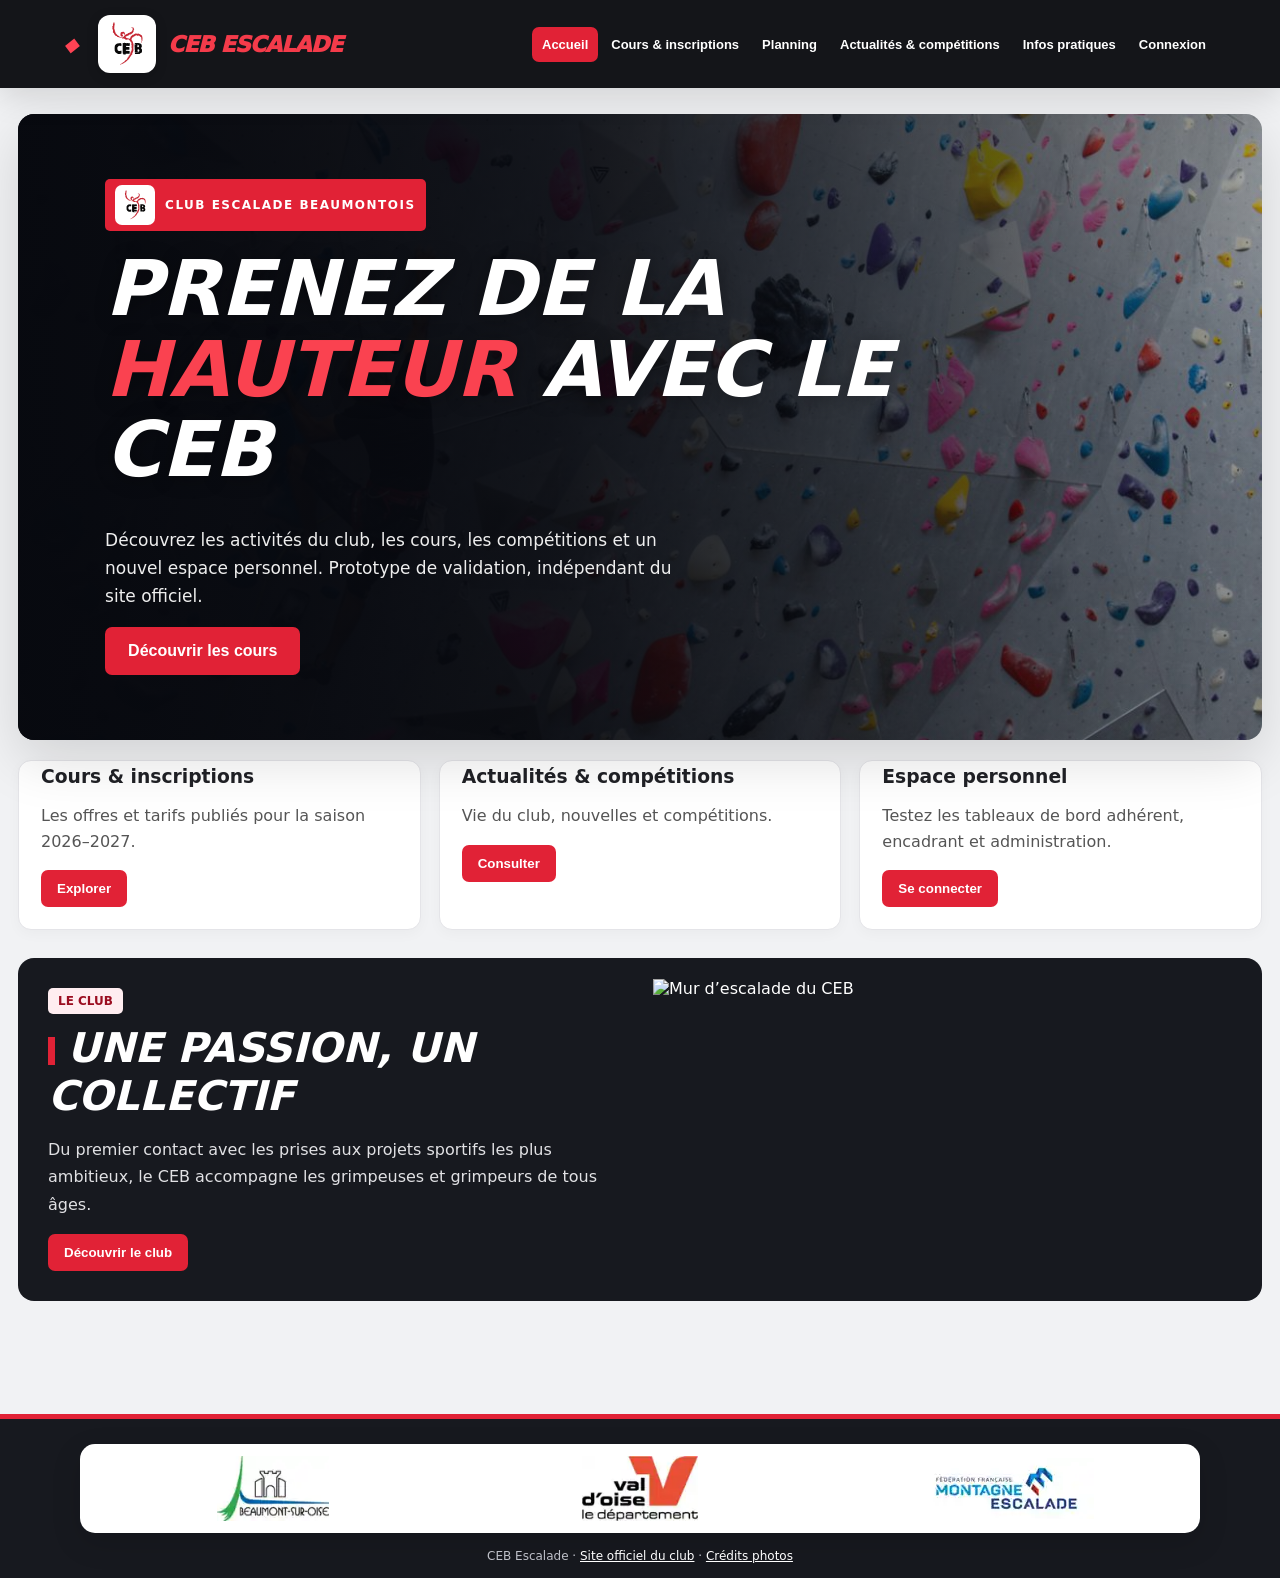
==== commit b98cb77b: "Afficher seulement les logos au pied de page et ajouter les partenaires détaillés dans Infos pratiqu" ====
--- a/index.html
+++ b/index.html
@@ -31,12 +31,12 @@
 .ceb-milestone strong{display:block;color:#17191f;font-size:17px;font-weight:850;white-space:nowrap}
 .ceb-milestone p{font-size:13px;line-height:1.4;margin:7px 0 0;color:#40424a}
 @media(max-width:700px){.ceb-timeline{overflow:visible;padding:18px}.ceb-timeline-track{display:block;min-width:0;padding:0 0 0 5px}.ceb-timeline-track:before{top:15px;bottom:15px;left:23px;right:auto;width:3px;height:auto;background:linear-gradient(#df263d,#478dc9)}.ceb-milestone{display:grid;grid-template-columns:48px 1fr;grid-template-rows:auto auto;text-align:left;column-gap:17px;padding:0 0 18px}.ceb-milestone:last-child{padding-bottom:0}.ceb-dot{grid-row:1/3;width:38px;height:38px;margin:3px 0 0 4px;border-width:9px}.ceb-milestone strong{font-size:17px}.ceb-milestone p{font-size:14px;margin:3px 0 0}}
-</style><style id="ceb-official-logo">.ceb-brand{display:flex;align-items:center;gap:12px;font-size:22px;min-width:0}.ceb-brand-mark{display:block;width:58px;height:58px;object-fit:contain;background:#fff;border-radius:12px;padding:4px;box-shadow:0 3px 12px #0003}.ceb-brand-name{white-space:nowrap}.ceb-hero-label{display:inline-flex;align-items:center;gap:10px;vertical-align:middle}.ceb-hero-label img{width:40px;height:40px;object-fit:contain;background:#fff;border-radius:7px;padding:3px}@media(max-width:720px){.ceb-brand{font-size:19px;gap:9px}.ceb-brand-mark{width:46px;height:46px;border-radius:9px}.ceb-hero-label{font-size:11px;max-width:100%;white-space:normal}.ceb-hero-label img{width:34px;height:34px;flex:none}}</style><style id="ceb-infos-coordonnees">.ceb-info-top{display:grid;grid-template-columns:repeat(2,minmax(0,1fr));gap:18px;margin:20px 0 28px}.ceb-info-top .card{min-width:0}.ceb-info-top .card p{overflow-wrap:anywhere}@media(max-width:650px){.ceb-info-top{grid-template-columns:1fr;gap:14px}}</style><style id="ceb-partners-css">.ceb-footer{background:#17191f;color:#fff;padding:25px 18px 15px}.ceb-partners{max-width:1120px;margin:auto;background:#fff;color:#202229;border-radius:15px;padding:18px 22px 20px;box-shadow:0 10px 30px #0002}.ceb-partners h2{font-size:17px!important;text-align:center;margin:0 0 17px!important;letter-spacing:.03em}.ceb-partners h2:before{display:none!important}.ceb-partners-grid{display:grid;grid-template-columns:repeat(3,minmax(0,1fr));gap:16px;align-items:start}.ceb-partner{text-align:center;display:flex;flex-direction:column;align-items:center;gap:9px;text-decoration:none;color:#30323a;font-size:12px;line-height:1.4}.ceb-partner>a{display:block;text-decoration:none;width:100%}.ceb-partner-logo{height:80px;max-width:220px;width:100%;display:flex;align-items:center;justify-content:center;gap:6px;margin:auto;background:white}.ceb-beaumont{font-size:12px;font-weight:700;letter-spacing:-.3px;color:#202020}.ceb-beaumont-emblem{font-size:40px;color:#24a64c;border-bottom:6px solid #0060ad}.ceb-valdoise{font-size:24px;font-weight:900;color:#111;letter-spacing:-1.2px}.ceb-valdoise-v{font-size:66px;font-weight:1000;line-height:1;color:#ef4b33}.ceb-valdoise small{display:block;font-size:12px;letter-spacing:0;font-weight:400}.ceb-ffme{color:#17448e;gap:5px}.ceb-ffme-mark{color:#0598d4;font-size:37px}.ceb-ffme small{font-size:8px;display:block;letter-spacing:.3px}.ceb-ffme strong{font-size:16px;display:block;line-height:1.15}.ceb-footer-legal{text-align:center;font-size:12px;color:#bfc1c9;margin:16px 0 0}.ceb-footer-legal a{color:#fff}@media(max-width:620px){.ceb-partners{padding:15px 12px}.ceb-partners-grid{gap:7px}.ceb-partner{font-size:10px}.ceb-partner-logo{height:66px}.ceb-beaumont{font-size:8px;gap:2px}.ceb-beaumont-emblem{font-size:23px}.ceb-valdoise{font-size:13px}.ceb-valdoise-v{font-size:40px}.ceb-valdoise small{font-size:8px}.ceb-ffme-mark{font-size:21px}.ceb-ffme small{font-size:5px}.ceb-ffme strong{font-size:10px}}</style></head><body>
+</style><style id="ceb-official-logo">.ceb-brand{display:flex;align-items:center;gap:12px;font-size:22px;min-width:0}.ceb-brand-mark{display:block;width:58px;height:58px;object-fit:contain;background:#fff;border-radius:12px;padding:4px;box-shadow:0 3px 12px #0003}.ceb-brand-name{white-space:nowrap}.ceb-hero-label{display:inline-flex;align-items:center;gap:10px;vertical-align:middle}.ceb-hero-label img{width:40px;height:40px;object-fit:contain;background:#fff;border-radius:7px;padding:3px}@media(max-width:720px){.ceb-brand{font-size:19px;gap:9px}.ceb-brand-mark{width:46px;height:46px;border-radius:9px}.ceb-hero-label{font-size:11px;max-width:100%;white-space:normal}.ceb-hero-label img{width:34px;height:34px;flex:none}}</style><style id="ceb-infos-coordonnees">.ceb-info-top{display:grid;grid-template-columns:repeat(2,minmax(0,1fr));gap:18px;margin:20px 0 28px}.ceb-info-top .card{min-width:0}.ceb-info-top .card p{overflow-wrap:anywhere}@media(max-width:650px){.ceb-info-top{grid-template-columns:1fr;gap:14px}}</style><style id="ceb-partners-css">.ceb-footer{background:#17191f;color:#fff;padding:25px 18px 15px}.ceb-partners{max-width:1120px;margin:auto;background:#fff;color:#202229;border-radius:15px;padding:18px 22px 20px;box-shadow:0 10px 30px #0002}.ceb-partners h2{font-size:17px!important;text-align:center;margin:0 0 17px!important;letter-spacing:.03em}.ceb-partners h2:before{display:none!important}.ceb-partners-grid{display:grid;grid-template-columns:repeat(3,minmax(0,1fr));gap:16px;align-items:start}.ceb-partner{text-align:center;display:flex;flex-direction:column;align-items:center;gap:9px;text-decoration:none;color:#30323a;font-size:12px;line-height:1.4}.ceb-partner>a{display:block;text-decoration:none;width:100%}.ceb-partner-logo{height:80px;max-width:220px;width:100%;display:flex;align-items:center;justify-content:center;gap:6px;margin:auto;background:white}.ceb-beaumont{font-size:12px;font-weight:700;letter-spacing:-.3px;color:#202020}.ceb-beaumont-emblem{font-size:40px;color:#24a64c;border-bottom:6px solid #0060ad}.ceb-valdoise{font-size:24px;font-weight:900;color:#111;letter-spacing:-1.2px}.ceb-valdoise-v{font-size:66px;font-weight:1000;line-height:1;color:#ef4b33}.ceb-valdoise small{display:block;font-size:12px;letter-spacing:0;font-weight:400}.ceb-ffme{color:#17448e;gap:5px}.ceb-ffme-mark{color:#0598d4;font-size:37px}.ceb-ffme small{font-size:8px;display:block;letter-spacing:.3px}.ceb-ffme strong{font-size:16px;display:block;line-height:1.15}.ceb-footer-legal{text-align:center;font-size:12px;color:#bfc1c9;margin:16px 0 0}.ceb-footer-legal a{color:#fff}@media(max-width:620px){.ceb-partners{padding:15px 12px}.ceb-partners-grid{gap:7px}.ceb-partner{font-size:10px}.ceb-partner-logo{height:66px}.ceb-beaumont{font-size:8px;gap:2px}.ceb-beaumont-emblem{font-size:23px}.ceb-valdoise{font-size:13px}.ceb-valdoise-v{font-size:40px}.ceb-valdoise small{font-size:8px}.ceb-ffme-mark{font-size:21px}.ceb-ffme small{font-size:5px}.ceb-ffme strong{font-size:10px}}</style><style>.ceb-event-layout{display:flex;align-items:flex-start;gap:20px}.ceb-event-thumb{width:145px;height:145px;object-fit:contain;flex:none;border-radius:7px}@media(max-width:540px){.ceb-event-thumb{width:100px;height:100px}.ceb-event-layout{gap:12px}}</style><style>.ceb-info-partners{margin-top:32px;padding:24px;background:#fff;border-radius:14px}.ceb-info-partners h2{margin-bottom:20px}.ceb-info-partners .ceb-partner-logo{height:105px}.ceb-footer .ceb-partners{padding:12px 18px}.ceb-footer .ceb-partner{gap:0}.ceb-footer .ceb-partner-logo{height:65px}@media(max-width:600px){.ceb-info-partners{padding:16px}.ceb-info-partners .ceb-partners-grid{gap:10px}.ceb-info-partners .ceb-partner-logo{height:75px}}</style></head><body>
 <header><div class="logo ceb-brand"><img src="./assets/ceb-logo-fourni.svg" alt="Logo officiel du Club Escalade Beaumontois" class="ceb-brand-mark" loading="eager"><span class="ceb-brand-name"><span>CEB</span> ESCALADE</span></div><nav><button data-go="accueil">Accueil</button><button data-go="cours">Cours & inscriptions</button><button data-go="planning">Planning</button><button data-go="agenda">Actualités & compétitions</button><button data-go="infos">Infos pratiques</button><button data-go="connexion">Connexion</button></nav></header><main>
 <section id="accueil" class="page"><div class="hero"><span class="tag ceb-hero-label"><img src="./assets/ceb-logo-fourni.svg" alt="" aria-hidden="true"> CLUB ESCALADE BEAUMONTOIS</span><h1>PRENEZ DE LA <span>HAUTEUR</span> AVEC LE CEB</h1><p>Découvrez les activités du club, les cours, les compétitions et un nouvel espace personnel. Prototype de validation, indépendant du site officiel.</p><button data-go="cours">Découvrir les cours</button></div><div class="grid"><article class="card"><h3>Cours & inscriptions</h3><p>Les offres et tarifs publiés pour la saison 2026–2027.</p><button data-go="cours">Explorer</button></article><article class="card"><h3>Actualités & compétitions</h3><p>Vie du club, nouvelles et compétitions.</p><button data-go="agenda">Consulter</button></article><article class="card"><h3>Espace personnel</h3><p>Testez les tableaux de bord adhérent, encadrant et administration.</p><button data-go="connexion">Se connecter</button></article></div></section>
 <section id="cours" class="page"><h2>COURS & INSCRIPTIONS</h2><p class="muted">Tarifs indicatifs publiés pour 2026–2027, à vérifier auprès du CEB avant toute inscription.</p><div class="grid"><article class="card"><span class="tag">ADULTES</span><h3>Cours adultes</h3><h2>185 €</h2><button data-go="inscription">Tester l'inscription</button></article><article class="card"><span class="tag">JEUNES</span><h3>7 à 13 ans</h3><h2>240 €</h2><button data-go="inscription">Tester l'inscription</button></article><article class="card"><span class="tag">ADOS</span><h3>14 à 18 ans</h3><h2>250 €</h2><button data-go="inscription">Tester l'inscription</button></article><article class="card"><span class="tag">AUTRES GROUPES</span><h3>Baby / para-escalade</h3><h2>250 €</h2><p>Compétition : 250 € ou 350 € selon la formule.</p><button data-go="inscription">Tester l'inscription</button></article></div><div class="notice">Aucune disponibilité n'est garantie par ce prototype. Vérifiez les groupes complets et créneaux sur le site officiel.</div><button data-go="planning">Consulter tous les horaires</button></section>
-<section id="agenda" class="page"><h2>ACTUALITÉS & COMPÉTITIONS</h2><div class="grid"><article class="card"><span class="tag">SITE OFFICIEL</span><h3>Actualités du CEB</h3><p>Retrouvez les publications à jour sur le site du club.</p><a href="https://www.ceb-escalade.fr/" target="_blank" rel="noopener">Consulter les actualités</a></article></div></section>
-<section id="infos" class="page"><h2>INFORMATIONS PRATIQUES</h2><div class="ceb-info-top"><article class="card"><h3>Gymnase Henri Michel</h3><p>9 avenue de la Division Leclerc<br>95260 Beaumont-sur-Oise</p><a href="https://www.google.com/maps/search/?api=1&query=9+avenue+de+la+Division+Leclerc+95260+Beaumont-sur-Oise" target="_blank" rel="noopener">Voir l'itinéraire</a></article><article class="card"><h3>Contact général du club</h3><p><a href="mailto:ceb.escalade@gmail.com">ceb.escalade@gmail.com</a></p><p><a href="tel:+33617466491">06 17 46 64 91</a></p></article></div><section id="ceb-evenement-vitesse-2026" aria-labelledby="ceb-evenement-vitesse-titre"><h2 id="ceb-evenement-vitesse-titre">PROCHAIN ÉVÉNEMENT</h2><article class="card" style="border-left:5px solid #df263d"><span class="tag">5 DÉCEMBRE 2026</span><h3>Vitesse — Portes ouvertes</h3><p>Retrouvez l'annonce du club pour les informations et modalités de cette journée consacrée à la vitesse.</p><a href="https://www.ceb-escalade.fr/2026/11/16/5-dec-vitesse-porte-ouvertes/" target="_blank" rel="noopener">Consulter l'événement sur le site officiel du CEB</a></article></section><section id="ceb-histoire" aria-labelledby="ceb-histoire-title"><h2 id="ceb-histoire-title">HISTORIQUE DU CLUB</h2><div class="ceb-timeline" aria-label="Dates clés de l'histoire du CEB"><div class="ceb-timeline-track">
+<section id="agenda" class="page"><h2>ACTUALITÉS & COMPÉTITIONS</h2><div class="grid"><article class="card" style="border-left:5px solid #df263d"><div class="ceb-event-layout"><img class="ceb-event-thumb" src="[data-uri]" alt="Affiche Le Choc des Chronos — compétition régionale de vitesse" loading="lazy"><div><span class="tag">ÉVÉNEMENT · 5 DÉCEMBRE 2026</span><h3>Le Choc des Chronos — Compétition régionale de vitesse</h3><p>Le samedi <strong>5 décembre 2026</strong>, le CEB organise une compétition régionale de vitesse de <strong>9h00 à 17h00</strong>.</p><p>Qui sera le plus rapide ?</p><p><strong>Inscriptions :</strong> sur MyCompet dès que la compétition sera en ligne.</p></div></div></article></div></section>
+<section id="infos" class="page"><h2>INFORMATIONS PRATIQUES</h2><div class="ceb-info-top"><article class="card"><h3>Gymnase Henri Michel</h3><p>9 avenue de la Division Leclerc<br>95260 Beaumont-sur-Oise</p><a href="https://www.google.com/maps/search/?api=1&query=9+avenue+de+la+Division+Leclerc+95260+Beaumont-sur-Oise" target="_blank" rel="noopener">Voir l'itinéraire</a></article><article class="card"><h3>Contact général du club</h3><p><a href="mailto:ceb.escalade@gmail.com">ceb.escalade@gmail.com</a></p><p><a href="tel:+33617466491">06 17 46 64 91</a></p></article></div><section id="ceb-histoire" aria-labelledby="ceb-histoire-title"><h2 id="ceb-histoire-title">HISTORIQUE DU CLUB</h2><div class="ceb-timeline" aria-label="Dates clés de l'histoire du CEB"><div class="ceb-timeline-track">
 <div class="ceb-milestone"><span class="ceb-dot"></span><strong>1989</strong><p>Création du club</p></div>
 <div class="ceb-milestone"><span class="ceb-dot"></span><strong>2023</strong><p>Création d'un créneau para-escalade</p></div>
 <div class="ceb-milestone"><span class="ceb-dot"></span><strong>2024</strong><p>Plus de 300 adhérents</p></div>
@@ -45,7 +45,7 @@
 <div class="ceb-milestone"><span class="ceb-dot"></span><strong>2026</strong><p>4<sup>e</sup> club de France</p></div>
 <div class="ceb-milestone"><span class="ceb-dot"></span><strong>2026–2027</strong><p>1<sup>er</sup> sportif de haut niveau</p></div>
 <div class="ceb-milestone"><span class="ceb-dot"></span><strong>2026–2027</strong><p>Premier athlète international</p></div>
-</div></div><div class="card"><p>Le Club Escalade Beaumontois (CEB) a développé progressivement ses installations et ses activités au gymnase Henri Michel, à Beaumont-sur-Oise.</p><div class="grid"><article><h3>Évolution des installations</h3><p>Le club a enrichi sa structure avec un mur de difficulté, un secteur de bloc et un mur de vitesse. Des modules et des équipements d'entraînement, notamment une poutre et un pan Güllich, sont venus compléter les installations.</p></article><article><h3>Développement des cours</h3><p>De nouveaux cours et créneaux ont été créés, notamment le mercredi et le samedi, pour diversifier l'accueil des jeunes et des adultes.</p></article><article><h3>La compétition</h3><p>Le développement des créneaux d'entraînement a accompagné la pratique compétitive, notamment chez les jeunes.</p></article></div><p><a href="https://www.ceb-escalade.fr/presentation/" target="_blank" rel="noopener">Découvrir l'historique détaillé sur le site officiel du CEB</a></p></div></section></section>
+</div></div><div class="card"><p>Le Club Escalade Beaumontois (CEB) a développé progressivement ses installations et ses activités au gymnase Henri Michel, à Beaumont-sur-Oise.</p><div class="grid"><article><h3>Évolution des installations</h3><p>Le club a enrichi sa structure avec un mur de difficulté, un secteur de bloc et un mur de vitesse. Des modules et des équipements d'entraînement, notamment une poutre et un pan Güllich, sont venus compléter les installations.</p></article><article><h3>Développement des cours</h3><p>De nouveaux cours et créneaux ont été créés, notamment le mercredi et le samedi, pour diversifier l'accueil des jeunes et des adultes.</p></article><article><h3>La compétition</h3><p>Le développement des créneaux d'entraînement a accompagné la pratique compétitive, notamment chez les jeunes.</p></article></div><p><a href="https://www.ceb-escalade.fr/presentation/" target="_blank" rel="noopener">Découvrir l'historique détaillé sur le site officiel du CEB</a></p></div></section><section id="ceb-info-partners" class="ceb-info-partners"><h2>NOS PARTENAIRES</h2><div class="ceb-partners-grid"><a class="ceb-partner" href="https://www.beaumontsuroise.fr/" target="_blank" rel="noopener"><div class="ceb-partner-logo"><img alt="Logo de la Ville de Beaumont-sur-Oise" src="[data-uri]" loading="lazy" style="max-width:100%;max-height:100%;object-fit:contain"></div><span>Ville de Beaumont-sur-Oise</span></a><a class="ceb-partner" href="https://www.valdoise.fr/" target="_blank" rel="noopener"><div class="ceb-partner-logo"><img alt="Logo du Département du Val-d’Oise" src="[data-uri]" loading="lazy" style="max-width:100%;max-height:100%;object-fit:contain"></div><span>Département du Val-d’Oise</span></a><div class="ceb-partner"><a href="https://www.ffme.fr/" target="_blank" rel="noopener" aria-label="Fédération française de la montagne et de l'escalade"><div class="ceb-partner-logo"><img alt="Logo de la Fédération française de la montagne et de l’escalade" src="[data-uri]" loading="lazy" style="max-width:100%;max-height:100%;object-fit:contain"></div></a><span>Comité Territorial du Val-d’Oise<br>et Comité Régional Île-de-France</span></div></div></div></section></section>
 
 <section id="planning" class="page">
   <div class="planning-hero">
@@ -67,7 +67,7 @@
 <section id="adherent" class="page"><h2>ESPACE ADHÉRENT</h2><div class="layout"><aside class="side"><button data-go="adherent">Tableau de bord</button><button data-go="cours">Mes cours</button><button data-go="agenda">Agenda</button><button data-go="connexion">Changer de profil</button></aside><div><div class="notice">Compte fictif — aucun dossier réel.</div><div class="stats"><div class="card"><p>Statut</p><strong>Démo</strong></div><div class="card"><p>Prochaine séance</p><strong>—</strong></div></div><div class="card"><h3>Mes informations</h3><p>Le futur espace adhérent présentera les cours, documents, notifications et inscriptions après intégration d'un système sécurisé.</p></div></div></div></section>
 <section id="encadrant" class="page"><h2>ESPACE ENCADRANT</h2><div class="layout"><aside class="side"><button data-go="encadrant">Vue d'ensemble</button><button data-go="cours">Groupes</button><button data-go="agenda">Agenda</button><button data-go="connexion">Changer de profil</button></aside><div class="card"><h3>Suivi pédagogique</h3><p>Tableau de bord de démonstration : gestion des groupes, séances, présences et communications à connecter ultérieurement.</p></div></div></section>
 <section id="admin" class="page"><h2>ADMINISTRATION</h2><div class="layout"><aside class="side"><button data-go="admin">Vue d'ensemble</button><button data-go="inscription">Inscriptions</button><button data-go="agenda">Agenda</button><button data-go="connexion">Changer de profil</button></aside><div><div class="notice">Données fictives : aucune information personnelle réelle.</div><div class="stats"><div class="card"><p>Adhérents réels</p><strong>—</strong></div><div class="card"><p>Inscriptions réelles</p><strong>—</strong></div><div class="card"><p>Événements démo</p><strong id="count">0</strong></div></div><div class="card"><h3>Gestion du club</h3><p>Gérez les articles, événements, tarifs, créneaux et contacts depuis les formulaires dédiés ci-dessous.</p></div><div id="ceb-cms-admin"></div><div id="planning-admin-preview" class="card planning-admin-panel"><h3>Répartition des groupes</h3><p>Chargement des groupes de démonstration…</p></div></div></div></section>
-</main><footer class="ceb-footer"><div class="ceb-partners" aria-label="Partenaires"><h2>Nos partenaires</h2><div class="ceb-partners-grid"><a class="ceb-partner" href="https://www.beaumontsuroise.fr/" target="_blank" rel="noopener"><div class="ceb-partner-logo"><img alt="Logo de la Ville de Beaumont-sur-Oise" src="[data-uri]" loading="lazy" style="max-width:100%;max-height:100%;object-fit:contain"></div><span>Ville de Beaumont-sur-Oise</span></a><a class="ceb-partner" href="https://www.valdoise.fr/" target="_blank" rel="noopener"><div class="ceb-partner-logo"><img alt="Logo du Département du Val-d’Oise" src="[data-uri]" loading="lazy" style="max-width:100%;max-height:100%;object-fit:contain"></div><span>Département du Val-d’Oise</span></a><div class="ceb-partner"><a href="https://www.ffme.fr/" target="_blank" rel="noopener" aria-label="Fédération française de la montagne et de l'escalade"><div class="ceb-partner-logo"><img alt="Logo de la Fédération française de la montagne et de l’escalade" src="[data-uri]" loading="lazy" style="max-width:100%;max-height:100%;object-fit:contain"></div></a><span>Comité Territorial du Val-d’Oise<br>et Comité Régional Île-de-France</span></div></div></div><p class="ceb-footer-legal">CEB Escalade · <a href="https://www.ceb-escalade.fr/" target="_blank" rel="noopener">Site officiel du club</a> · <a href="./credits.html">Crédits photos</a></p></footer>
+</main><footer class="ceb-footer"><div class="ceb-partners" aria-label="Partenaires"><div class="ceb-partners-grid"><a class="ceb-partner" href="https://www.beaumontsuroise.fr/" target="_blank" rel="noopener"><div class="ceb-partner-logo"><img alt="Logo de la Ville de Beaumont-sur-Oise" src="[data-uri]" loading="lazy" style="max-width:100%;max-height:100%;object-fit:contain"></div></a><a class="ceb-partner" href="https://www.valdoise.fr/" target="_blank" rel="noopener"><div class="ceb-partner-logo"><img alt="Logo du Département du Val-d’Oise" src="[data-uri]" loading="lazy" style="max-width:100%;max-height:100%;object-fit:contain"></div></a><div class="ceb-partner"><a href="https://www.ffme.fr/" target="_blank" rel="noopener" aria-label="Fédération française de la montagne et de l'escalade"><div class="ceb-partner-logo"><img alt="Logo de la Fédération française de la montagne et de l’escalade" src="[data-uri]" loading="lazy" style="max-width:100%;max-height:100%;object-fit:contain"></div></a></div></div></div><p class="ceb-footer-legal">CEB Escalade · <a href="https://www.ceb-escalade.fr/" target="_blank" rel="noopener">Site officiel du club</a> · <a href="./credits.html">Crédits photos</a></p></footer>
 <script>let items=[];function go(id){if(id==='competition')id='agenda';if(id==='admin'){window.location.href='https://grimpepilot-v3.onrender.com/club/admin';return}document.querySelectorAll('.page').forEach(e=>e.classList.toggle('on',e.id===id));document.querySelectorAll('nav button').forEach(e=>e.classList.toggle('on',e.dataset.go===id));location.hash=id;window.scrollTo(0,0)}document.addEventListener('click',e=>{let b=e.target.closest('[data-go]');if(b)go(b.dataset.go)});document.getElementById('login').onclick=()=>go(document.getElementById('role').value);document.getElementById('form').onsubmit=e=>{e.preventDefault();document.getElementById('formresult').textContent='Simulation validée : aucune donnée transmise au CEB.';e.target.reset()};go(document.getElementById(location.hash.slice(1))?location.hash.slice(1):'accueil')</script><style>
 .demo-tabs{display:flex;gap:8px;flex-wrap:wrap;margin:12px 0}.demo-tabs button{background:#272a33}.demo-tabs button.selected{background:#d51e30}.demo-table{width:100%;border-collapse:collapse;background:white;font-size:14px}.demo-table th,.demo-table td{text-align:left;padding:11px;border-bottom:1px solid #eee}.demo-table-wrap{overflow-x:auto}.demo-pill{display:inline-block;background:#ffe9ec;color:#a41123;padding:3px 7px;border-radius:6px;font-size:12px;font-weight:700}.demo-news{display:grid;grid-template-columns:repeat(auto-fit,minmax(230px,1fr));gap:15px;margin:20px 0}.demo-news .card{border-top:4px solid #d51e30}.demo-search{width:100%;max-width:460px}.demo-badge{background:#fff0d7;color:#7e4800;padding:4px 9px;border-radius:5px;font-size:12px;font-weight:800}
 </style>
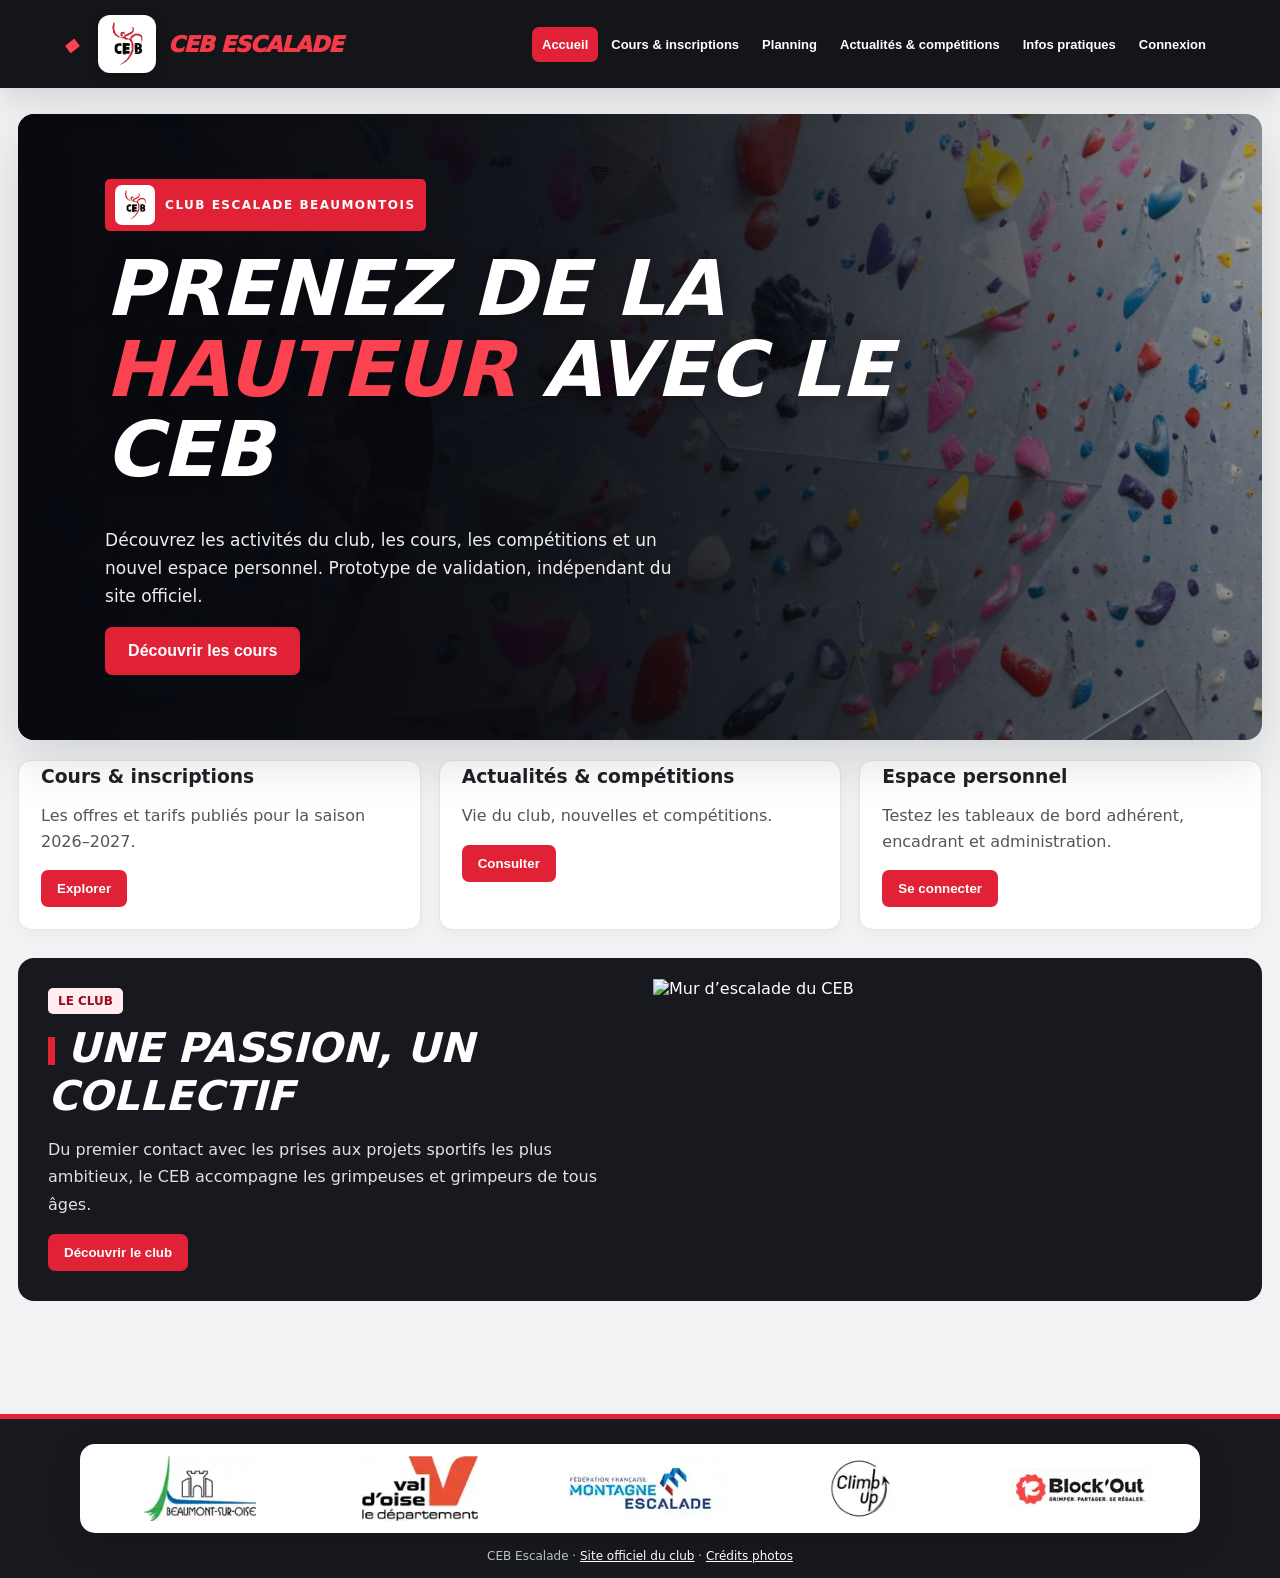
==== commit ae2636c4: "Ajouter les logos Climb Up et Block Out dans les deux sections partenaires" ====
--- a/index.html
+++ b/index.html
@@ -31,7 +31,7 @@
 .ceb-milestone strong{display:block;color:#17191f;font-size:17px;font-weight:850;white-space:nowrap}
 .ceb-milestone p{font-size:13px;line-height:1.4;margin:7px 0 0;color:#40424a}
 @media(max-width:700px){.ceb-timeline{overflow:visible;padding:18px}.ceb-timeline-track{display:block;min-width:0;padding:0 0 0 5px}.ceb-timeline-track:before{top:15px;bottom:15px;left:23px;right:auto;width:3px;height:auto;background:linear-gradient(#df263d,#478dc9)}.ceb-milestone{display:grid;grid-template-columns:48px 1fr;grid-template-rows:auto auto;text-align:left;column-gap:17px;padding:0 0 18px}.ceb-milestone:last-child{padding-bottom:0}.ceb-dot{grid-row:1/3;width:38px;height:38px;margin:3px 0 0 4px;border-width:9px}.ceb-milestone strong{font-size:17px}.ceb-milestone p{font-size:14px;margin:3px 0 0}}
-</style><style id="ceb-official-logo">.ceb-brand{display:flex;align-items:center;gap:12px;font-size:22px;min-width:0}.ceb-brand-mark{display:block;width:58px;height:58px;object-fit:contain;background:#fff;border-radius:12px;padding:4px;box-shadow:0 3px 12px #0003}.ceb-brand-name{white-space:nowrap}.ceb-hero-label{display:inline-flex;align-items:center;gap:10px;vertical-align:middle}.ceb-hero-label img{width:40px;height:40px;object-fit:contain;background:#fff;border-radius:7px;padding:3px}@media(max-width:720px){.ceb-brand{font-size:19px;gap:9px}.ceb-brand-mark{width:46px;height:46px;border-radius:9px}.ceb-hero-label{font-size:11px;max-width:100%;white-space:normal}.ceb-hero-label img{width:34px;height:34px;flex:none}}</style><style id="ceb-infos-coordonnees">.ceb-info-top{display:grid;grid-template-columns:repeat(2,minmax(0,1fr));gap:18px;margin:20px 0 28px}.ceb-info-top .card{min-width:0}.ceb-info-top .card p{overflow-wrap:anywhere}@media(max-width:650px){.ceb-info-top{grid-template-columns:1fr;gap:14px}}</style><style id="ceb-partners-css">.ceb-footer{background:#17191f;color:#fff;padding:25px 18px 15px}.ceb-partners{max-width:1120px;margin:auto;background:#fff;color:#202229;border-radius:15px;padding:18px 22px 20px;box-shadow:0 10px 30px #0002}.ceb-partners h2{font-size:17px!important;text-align:center;margin:0 0 17px!important;letter-spacing:.03em}.ceb-partners h2:before{display:none!important}.ceb-partners-grid{display:grid;grid-template-columns:repeat(3,minmax(0,1fr));gap:16px;align-items:start}.ceb-partner{text-align:center;display:flex;flex-direction:column;align-items:center;gap:9px;text-decoration:none;color:#30323a;font-size:12px;line-height:1.4}.ceb-partner>a{display:block;text-decoration:none;width:100%}.ceb-partner-logo{height:80px;max-width:220px;width:100%;display:flex;align-items:center;justify-content:center;gap:6px;margin:auto;background:white}.ceb-beaumont{font-size:12px;font-weight:700;letter-spacing:-.3px;color:#202020}.ceb-beaumont-emblem{font-size:40px;color:#24a64c;border-bottom:6px solid #0060ad}.ceb-valdoise{font-size:24px;font-weight:900;color:#111;letter-spacing:-1.2px}.ceb-valdoise-v{font-size:66px;font-weight:1000;line-height:1;color:#ef4b33}.ceb-valdoise small{display:block;font-size:12px;letter-spacing:0;font-weight:400}.ceb-ffme{color:#17448e;gap:5px}.ceb-ffme-mark{color:#0598d4;font-size:37px}.ceb-ffme small{font-size:8px;display:block;letter-spacing:.3px}.ceb-ffme strong{font-size:16px;display:block;line-height:1.15}.ceb-footer-legal{text-align:center;font-size:12px;color:#bfc1c9;margin:16px 0 0}.ceb-footer-legal a{color:#fff}@media(max-width:620px){.ceb-partners{padding:15px 12px}.ceb-partners-grid{gap:7px}.ceb-partner{font-size:10px}.ceb-partner-logo{height:66px}.ceb-beaumont{font-size:8px;gap:2px}.ceb-beaumont-emblem{font-size:23px}.ceb-valdoise{font-size:13px}.ceb-valdoise-v{font-size:40px}.ceb-valdoise small{font-size:8px}.ceb-ffme-mark{font-size:21px}.ceb-ffme small{font-size:5px}.ceb-ffme strong{font-size:10px}}</style><style>.ceb-event-layout{display:flex;align-items:flex-start;gap:20px}.ceb-event-thumb{width:145px;height:145px;object-fit:contain;flex:none;border-radius:7px}@media(max-width:540px){.ceb-event-thumb{width:100px;height:100px}.ceb-event-layout{gap:12px}}</style><style>.ceb-info-partners{margin-top:32px;padding:24px;background:#fff;border-radius:14px}.ceb-info-partners h2{margin-bottom:20px}.ceb-info-partners .ceb-partner-logo{height:105px}.ceb-footer .ceb-partners{padding:12px 18px}.ceb-footer .ceb-partner{gap:0}.ceb-footer .ceb-partner-logo{height:65px}@media(max-width:600px){.ceb-info-partners{padding:16px}.ceb-info-partners .ceb-partners-grid{gap:10px}.ceb-info-partners .ceb-partner-logo{height:75px}}</style></head><body>
+</style><style id="ceb-official-logo">.ceb-brand{display:flex;align-items:center;gap:12px;font-size:22px;min-width:0}.ceb-brand-mark{display:block;width:58px;height:58px;object-fit:contain;background:#fff;border-radius:12px;padding:4px;box-shadow:0 3px 12px #0003}.ceb-brand-name{white-space:nowrap}.ceb-hero-label{display:inline-flex;align-items:center;gap:10px;vertical-align:middle}.ceb-hero-label img{width:40px;height:40px;object-fit:contain;background:#fff;border-radius:7px;padding:3px}@media(max-width:720px){.ceb-brand{font-size:19px;gap:9px}.ceb-brand-mark{width:46px;height:46px;border-radius:9px}.ceb-hero-label{font-size:11px;max-width:100%;white-space:normal}.ceb-hero-label img{width:34px;height:34px;flex:none}}</style><style id="ceb-infos-coordonnees">.ceb-info-top{display:grid;grid-template-columns:repeat(2,minmax(0,1fr));gap:18px;margin:20px 0 28px}.ceb-info-top .card{min-width:0}.ceb-info-top .card p{overflow-wrap:anywhere}@media(max-width:650px){.ceb-info-top{grid-template-columns:1fr;gap:14px}}</style><style id="ceb-partners-css">.ceb-footer{background:#17191f;color:#fff;padding:25px 18px 15px}.ceb-partners{max-width:1120px;margin:auto;background:#fff;color:#202229;border-radius:15px;padding:18px 22px 20px;box-shadow:0 10px 30px #0002}.ceb-partners h2{font-size:17px!important;text-align:center;margin:0 0 17px!important;letter-spacing:.03em}.ceb-partners h2:before{display:none!important}.ceb-partners-grid{display:grid;grid-template-columns:repeat(3,minmax(0,1fr));gap:16px;align-items:start}.ceb-partner{text-align:center;display:flex;flex-direction:column;align-items:center;gap:9px;text-decoration:none;color:#30323a;font-size:12px;line-height:1.4}.ceb-partner>a{display:block;text-decoration:none;width:100%}.ceb-partner-logo{height:80px;max-width:220px;width:100%;display:flex;align-items:center;justify-content:center;gap:6px;margin:auto;background:white}.ceb-beaumont{font-size:12px;font-weight:700;letter-spacing:-.3px;color:#202020}.ceb-beaumont-emblem{font-size:40px;color:#24a64c;border-bottom:6px solid #0060ad}.ceb-valdoise{font-size:24px;font-weight:900;color:#111;letter-spacing:-1.2px}.ceb-valdoise-v{font-size:66px;font-weight:1000;line-height:1;color:#ef4b33}.ceb-valdoise small{display:block;font-size:12px;letter-spacing:0;font-weight:400}.ceb-ffme{color:#17448e;gap:5px}.ceb-ffme-mark{color:#0598d4;font-size:37px}.ceb-ffme small{font-size:8px;display:block;letter-spacing:.3px}.ceb-ffme strong{font-size:16px;display:block;line-height:1.15}.ceb-footer-legal{text-align:center;font-size:12px;color:#bfc1c9;margin:16px 0 0}.ceb-footer-legal a{color:#fff}@media(max-width:620px){.ceb-partners{padding:15px 12px}.ceb-partners-grid{gap:7px}.ceb-partner{font-size:10px}.ceb-partner-logo{height:66px}.ceb-beaumont{font-size:8px;gap:2px}.ceb-beaumont-emblem{font-size:23px}.ceb-valdoise{font-size:13px}.ceb-valdoise-v{font-size:40px}.ceb-valdoise small{font-size:8px}.ceb-ffme-mark{font-size:21px}.ceb-ffme small{font-size:5px}.ceb-ffme strong{font-size:10px}}</style><style>.ceb-event-layout{display:flex;align-items:flex-start;gap:20px}.ceb-event-thumb{width:145px;height:145px;object-fit:contain;flex:none;border-radius:7px}@media(max-width:540px){.ceb-event-thumb{width:100px;height:100px}.ceb-event-layout{gap:12px}}</style><style>.ceb-info-partners{margin-top:32px;padding:24px;background:#fff;border-radius:14px}.ceb-info-partners h2{margin-bottom:20px}.ceb-info-partners .ceb-partner-logo{height:105px}.ceb-footer .ceb-partners{padding:12px 18px}.ceb-footer .ceb-partner{gap:0}.ceb-footer .ceb-partner-logo{height:65px}@media(max-width:600px){.ceb-info-partners{padding:16px}.ceb-info-partners .ceb-partners-grid{gap:10px}.ceb-info-partners .ceb-partner-logo{height:75px}}</style><style>.ceb-partners-grid{grid-template-columns:repeat(5,minmax(0,1fr))!important;align-items:center}.ceb-partner-logo img{max-width:100%;height:auto}@media(max-width:640px){.ceb-partners-grid{grid-template-columns:repeat(3,minmax(0,1fr))!important;row-gap:15px}}</style></head><body>
 <header><div class="logo ceb-brand"><img src="./assets/ceb-logo-fourni.svg" alt="Logo officiel du Club Escalade Beaumontois" class="ceb-brand-mark" loading="eager"><span class="ceb-brand-name"><span>CEB</span> ESCALADE</span></div><nav><button data-go="accueil">Accueil</button><button data-go="cours">Cours & inscriptions</button><button data-go="planning">Planning</button><button data-go="agenda">Actualités & compétitions</button><button data-go="infos">Infos pratiques</button><button data-go="connexion">Connexion</button></nav></header><main>
 <section id="accueil" class="page"><div class="hero"><span class="tag ceb-hero-label"><img src="./assets/ceb-logo-fourni.svg" alt="" aria-hidden="true"> CLUB ESCALADE BEAUMONTOIS</span><h1>PRENEZ DE LA <span>HAUTEUR</span> AVEC LE CEB</h1><p>Découvrez les activités du club, les cours, les compétitions et un nouvel espace personnel. Prototype de validation, indépendant du site officiel.</p><button data-go="cours">Découvrir les cours</button></div><div class="grid"><article class="card"><h3>Cours & inscriptions</h3><p>Les offres et tarifs publiés pour la saison 2026–2027.</p><button data-go="cours">Explorer</button></article><article class="card"><h3>Actualités & compétitions</h3><p>Vie du club, nouvelles et compétitions.</p><button data-go="agenda">Consulter</button></article><article class="card"><h3>Espace personnel</h3><p>Testez les tableaux de bord adhérent, encadrant et administration.</p><button data-go="connexion">Se connecter</button></article></div></section>
 <section id="cours" class="page"><h2>COURS & INSCRIPTIONS</h2><p class="muted">Tarifs indicatifs publiés pour 2026–2027, à vérifier auprès du CEB avant toute inscription.</p><div class="grid"><article class="card"><span class="tag">ADULTES</span><h3>Cours adultes</h3><h2>185 €</h2><button data-go="inscription">Tester l'inscription</button></article><article class="card"><span class="tag">JEUNES</span><h3>7 à 13 ans</h3><h2>240 €</h2><button data-go="inscription">Tester l'inscription</button></article><article class="card"><span class="tag">ADOS</span><h3>14 à 18 ans</h3><h2>250 €</h2><button data-go="inscription">Tester l'inscription</button></article><article class="card"><span class="tag">AUTRES GROUPES</span><h3>Baby / para-escalade</h3><h2>250 €</h2><p>Compétition : 250 € ou 350 € selon la formule.</p><button data-go="inscription">Tester l'inscription</button></article></div><div class="notice">Aucune disponibilité n'est garantie par ce prototype. Vérifiez les groupes complets et créneaux sur le site officiel.</div><button data-go="planning">Consulter tous les horaires</button></section>
@@ -45,7 +45,7 @@
 <div class="ceb-milestone"><span class="ceb-dot"></span><strong>2026</strong><p>4<sup>e</sup> club de France</p></div>
 <div class="ceb-milestone"><span class="ceb-dot"></span><strong>2026–2027</strong><p>1<sup>er</sup> sportif de haut niveau</p></div>
 <div class="ceb-milestone"><span class="ceb-dot"></span><strong>2026–2027</strong><p>Premier athlète international</p></div>
-</div></div><div class="card"><p>Le Club Escalade Beaumontois (CEB) a développé progressivement ses installations et ses activités au gymnase Henri Michel, à Beaumont-sur-Oise.</p><div class="grid"><article><h3>Évolution des installations</h3><p>Le club a enrichi sa structure avec un mur de difficulté, un secteur de bloc et un mur de vitesse. Des modules et des équipements d'entraînement, notamment une poutre et un pan Güllich, sont venus compléter les installations.</p></article><article><h3>Développement des cours</h3><p>De nouveaux cours et créneaux ont été créés, notamment le mercredi et le samedi, pour diversifier l'accueil des jeunes et des adultes.</p></article><article><h3>La compétition</h3><p>Le développement des créneaux d'entraînement a accompagné la pratique compétitive, notamment chez les jeunes.</p></article></div><p><a href="https://www.ceb-escalade.fr/presentation/" target="_blank" rel="noopener">Découvrir l'historique détaillé sur le site officiel du CEB</a></p></div></section><section id="ceb-info-partners" class="ceb-info-partners"><h2>NOS PARTENAIRES</h2><div class="ceb-partners-grid"><a class="ceb-partner" href="https://www.beaumontsuroise.fr/" target="_blank" rel="noopener"><div class="ceb-partner-logo"><img alt="Logo de la Ville de Beaumont-sur-Oise" src="[data-uri]" loading="lazy" style="max-width:100%;max-height:100%;object-fit:contain"></div><span>Ville de Beaumont-sur-Oise</span></a><a class="ceb-partner" href="https://www.valdoise.fr/" target="_blank" rel="noopener"><div class="ceb-partner-logo"><img alt="Logo du Département du Val-d’Oise" src="[data-uri]" loading="lazy" style="max-width:100%;max-height:100%;object-fit:contain"></div><span>Département du Val-d’Oise</span></a><div class="ceb-partner"><a href="https://www.ffme.fr/" target="_blank" rel="noopener" aria-label="Fédération française de la montagne et de l'escalade"><div class="ceb-partner-logo"><img alt="Logo de la Fédération française de la montagne et de l’escalade" src="[data-uri]" loading="lazy" style="max-width:100%;max-height:100%;object-fit:contain"></div></a><span>Comité Territorial du Val-d’Oise<br>et Comité Régional Île-de-France</span></div></div></div></section></section>
+</div></div><div class="card"><p>Le Club Escalade Beaumontois (CEB) a développé progressivement ses installations et ses activités au gymnase Henri Michel, à Beaumont-sur-Oise.</p><div class="grid"><article><h3>Évolution des installations</h3><p>Le club a enrichi sa structure avec un mur de difficulté, un secteur de bloc et un mur de vitesse. Des modules et des équipements d'entraînement, notamment une poutre et un pan Güllich, sont venus compléter les installations.</p></article><article><h3>Développement des cours</h3><p>De nouveaux cours et créneaux ont été créés, notamment le mercredi et le samedi, pour diversifier l'accueil des jeunes et des adultes.</p></article><article><h3>La compétition</h3><p>Le développement des créneaux d'entraînement a accompagné la pratique compétitive, notamment chez les jeunes.</p></article></div><p><a href="https://www.ceb-escalade.fr/presentation/" target="_blank" rel="noopener">Découvrir l'historique détaillé sur le site officiel du CEB</a></p></div></section><section id="ceb-info-partners" class="ceb-info-partners"><h2>NOS PARTENAIRES</h2><div class="ceb-partners-grid"><a class="ceb-partner" href="https://www.beaumontsuroise.fr/" target="_blank" rel="noopener"><div class="ceb-partner-logo"><img alt="Logo de la Ville de Beaumont-sur-Oise" src="[data-uri]" loading="lazy" style="max-width:100%;max-height:100%;object-fit:contain"></div><span>Ville de Beaumont-sur-Oise</span></a><a class="ceb-partner" href="https://www.valdoise.fr/" target="_blank" rel="noopener"><div class="ceb-partner-logo"><img alt="Logo du Département du Val-d’Oise" src="[data-uri]" loading="lazy" style="max-width:100%;max-height:100%;object-fit:contain"></div><span>Département du Val-d’Oise</span></a><div class="ceb-partner"><a href="https://www.ffme.fr/" target="_blank" rel="noopener" aria-label="Fédération française de la montagne et de l'escalade"><div class="ceb-partner-logo"><img alt="Logo de la Fédération française de la montagne et de l’escalade" src="[data-uri]" loading="lazy" style="max-width:100%;max-height:100%;object-fit:contain"></div></a><span>Comité Territorial du Val-d’Oise<br>et Comité Régional Île-de-France</span></div><div class="ceb-partner"><div class="ceb-partner-logo"><img alt="Logo Climb Up" src="[data-uri]" loading="lazy" style="max-width:100%;max-height:100%;object-fit:contain"></div><span>Climb Up</span></div><div class="ceb-partner"><div class="ceb-partner-logo"><img alt="Logo Block’Out" src="[data-uri]" loading="lazy" style="max-width:100%;max-height:100%;object-fit:contain"></div><span>Block’Out</span></div></div></div></section></section>
 
 <section id="planning" class="page">
   <div class="planning-hero">
@@ -67,7 +67,7 @@
 <section id="adherent" class="page"><h2>ESPACE ADHÉRENT</h2><div class="layout"><aside class="side"><button data-go="adherent">Tableau de bord</button><button data-go="cours">Mes cours</button><button data-go="agenda">Agenda</button><button data-go="connexion">Changer de profil</button></aside><div><div class="notice">Compte fictif — aucun dossier réel.</div><div class="stats"><div class="card"><p>Statut</p><strong>Démo</strong></div><div class="card"><p>Prochaine séance</p><strong>—</strong></div></div><div class="card"><h3>Mes informations</h3><p>Le futur espace adhérent présentera les cours, documents, notifications et inscriptions après intégration d'un système sécurisé.</p></div></div></div></section>
 <section id="encadrant" class="page"><h2>ESPACE ENCADRANT</h2><div class="layout"><aside class="side"><button data-go="encadrant">Vue d'ensemble</button><button data-go="cours">Groupes</button><button data-go="agenda">Agenda</button><button data-go="connexion">Changer de profil</button></aside><div class="card"><h3>Suivi pédagogique</h3><p>Tableau de bord de démonstration : gestion des groupes, séances, présences et communications à connecter ultérieurement.</p></div></div></section>
 <section id="admin" class="page"><h2>ADMINISTRATION</h2><div class="layout"><aside class="side"><button data-go="admin">Vue d'ensemble</button><button data-go="inscription">Inscriptions</button><button data-go="agenda">Agenda</button><button data-go="connexion">Changer de profil</button></aside><div><div class="notice">Données fictives : aucune information personnelle réelle.</div><div class="stats"><div class="card"><p>Adhérents réels</p><strong>—</strong></div><div class="card"><p>Inscriptions réelles</p><strong>—</strong></div><div class="card"><p>Événements démo</p><strong id="count">0</strong></div></div><div class="card"><h3>Gestion du club</h3><p>Gérez les articles, événements, tarifs, créneaux et contacts depuis les formulaires dédiés ci-dessous.</p></div><div id="ceb-cms-admin"></div><div id="planning-admin-preview" class="card planning-admin-panel"><h3>Répartition des groupes</h3><p>Chargement des groupes de démonstration…</p></div></div></div></section>
-</main><footer class="ceb-footer"><div class="ceb-partners" aria-label="Partenaires"><div class="ceb-partners-grid"><a class="ceb-partner" href="https://www.beaumontsuroise.fr/" target="_blank" rel="noopener"><div class="ceb-partner-logo"><img alt="Logo de la Ville de Beaumont-sur-Oise" src="[data-uri]" loading="lazy" style="max-width:100%;max-height:100%;object-fit:contain"></div></a><a class="ceb-partner" href="https://www.valdoise.fr/" target="_blank" rel="noopener"><div class="ceb-partner-logo"><img alt="Logo du Département du Val-d’Oise" src="[data-uri]" loading="lazy" style="max-width:100%;max-height:100%;object-fit:contain"></div></a><div class="ceb-partner"><a href="https://www.ffme.fr/" target="_blank" rel="noopener" aria-label="Fédération française de la montagne et de l'escalade"><div class="ceb-partner-logo"><img alt="Logo de la Fédération française de la montagne et de l’escalade" src="[data-uri]" loading="lazy" style="max-width:100%;max-height:100%;object-fit:contain"></div></a></div></div></div><p class="ceb-footer-legal">CEB Escalade · <a href="https://www.ceb-escalade.fr/" target="_blank" rel="noopener">Site officiel du club</a> · <a href="./credits.html">Crédits photos</a></p></footer>
+</main><footer class="ceb-footer"><div class="ceb-partners" aria-label="Partenaires"><div class="ceb-partners-grid"><a class="ceb-partner" href="https://www.beaumontsuroise.fr/" target="_blank" rel="noopener"><div class="ceb-partner-logo"><img alt="Logo de la Ville de Beaumont-sur-Oise" src="[data-uri]" loading="lazy" style="max-width:100%;max-height:100%;object-fit:contain"></div></a><a class="ceb-partner" href="https://www.valdoise.fr/" target="_blank" rel="noopener"><div class="ceb-partner-logo"><img alt="Logo du Département du Val-d’Oise" src="[data-uri]" loading="lazy" style="max-width:100%;max-height:100%;object-fit:contain"></div></a><div class="ceb-partner"><a href="https://www.ffme.fr/" target="_blank" rel="noopener" aria-label="Fédération française de la montagne et de l'escalade"><div class="ceb-partner-logo"><img alt="Logo de la Fédération française de la montagne et de l’escalade" src="[data-uri]" loading="lazy" style="max-width:100%;max-height:100%;object-fit:contain"></div></a></div><div class="ceb-partner"><div class="ceb-partner-logo"><img alt="Logo Climb Up" src="[data-uri]" loading="lazy" style="max-width:100%;max-height:100%;object-fit:contain"></div></div><div class="ceb-partner"><div class="ceb-partner-logo"><img alt="Logo Block’Out" src="[data-uri]" loading="lazy" style="max-width:100%;max-height:100%;object-fit:contain"></div></div></div></div><p class="ceb-footer-legal">CEB Escalade · <a href="https://www.ceb-escalade.fr/" target="_blank" rel="noopener">Site officiel du club</a> · <a href="./credits.html">Crédits photos</a></p></footer>
 <script>let items=[];function go(id){if(id==='competition')id='agenda';if(id==='admin'){window.location.href='https://grimpepilot-v3.onrender.com/club/admin';return}document.querySelectorAll('.page').forEach(e=>e.classList.toggle('on',e.id===id));document.querySelectorAll('nav button').forEach(e=>e.classList.toggle('on',e.dataset.go===id));location.hash=id;window.scrollTo(0,0)}document.addEventListener('click',e=>{let b=e.target.closest('[data-go]');if(b)go(b.dataset.go)});document.getElementById('login').onclick=()=>go(document.getElementById('role').value);document.getElementById('form').onsubmit=e=>{e.preventDefault();document.getElementById('formresult').textContent='Simulation validée : aucune donnée transmise au CEB.';e.target.reset()};go(document.getElementById(location.hash.slice(1))?location.hash.slice(1):'accueil')</script><style>
 .demo-tabs{display:flex;gap:8px;flex-wrap:wrap;margin:12px 0}.demo-tabs button{background:#272a33}.demo-tabs button.selected{background:#d51e30}.demo-table{width:100%;border-collapse:collapse;background:white;font-size:14px}.demo-table th,.demo-table td{text-align:left;padding:11px;border-bottom:1px solid #eee}.demo-table-wrap{overflow-x:auto}.demo-pill{display:inline-block;background:#ffe9ec;color:#a41123;padding:3px 7px;border-radius:6px;font-size:12px;font-weight:700}.demo-news{display:grid;grid-template-columns:repeat(auto-fit,minmax(230px,1fr));gap:15px;margin:20px 0}.demo-news .card{border-top:4px solid #d51e30}.demo-search{width:100%;max-width:460px}.demo-badge{background:#fff0d7;color:#7e4800;padding:4px 9px;border-radius:5px;font-size:12px;font-weight:800}
 </style>
